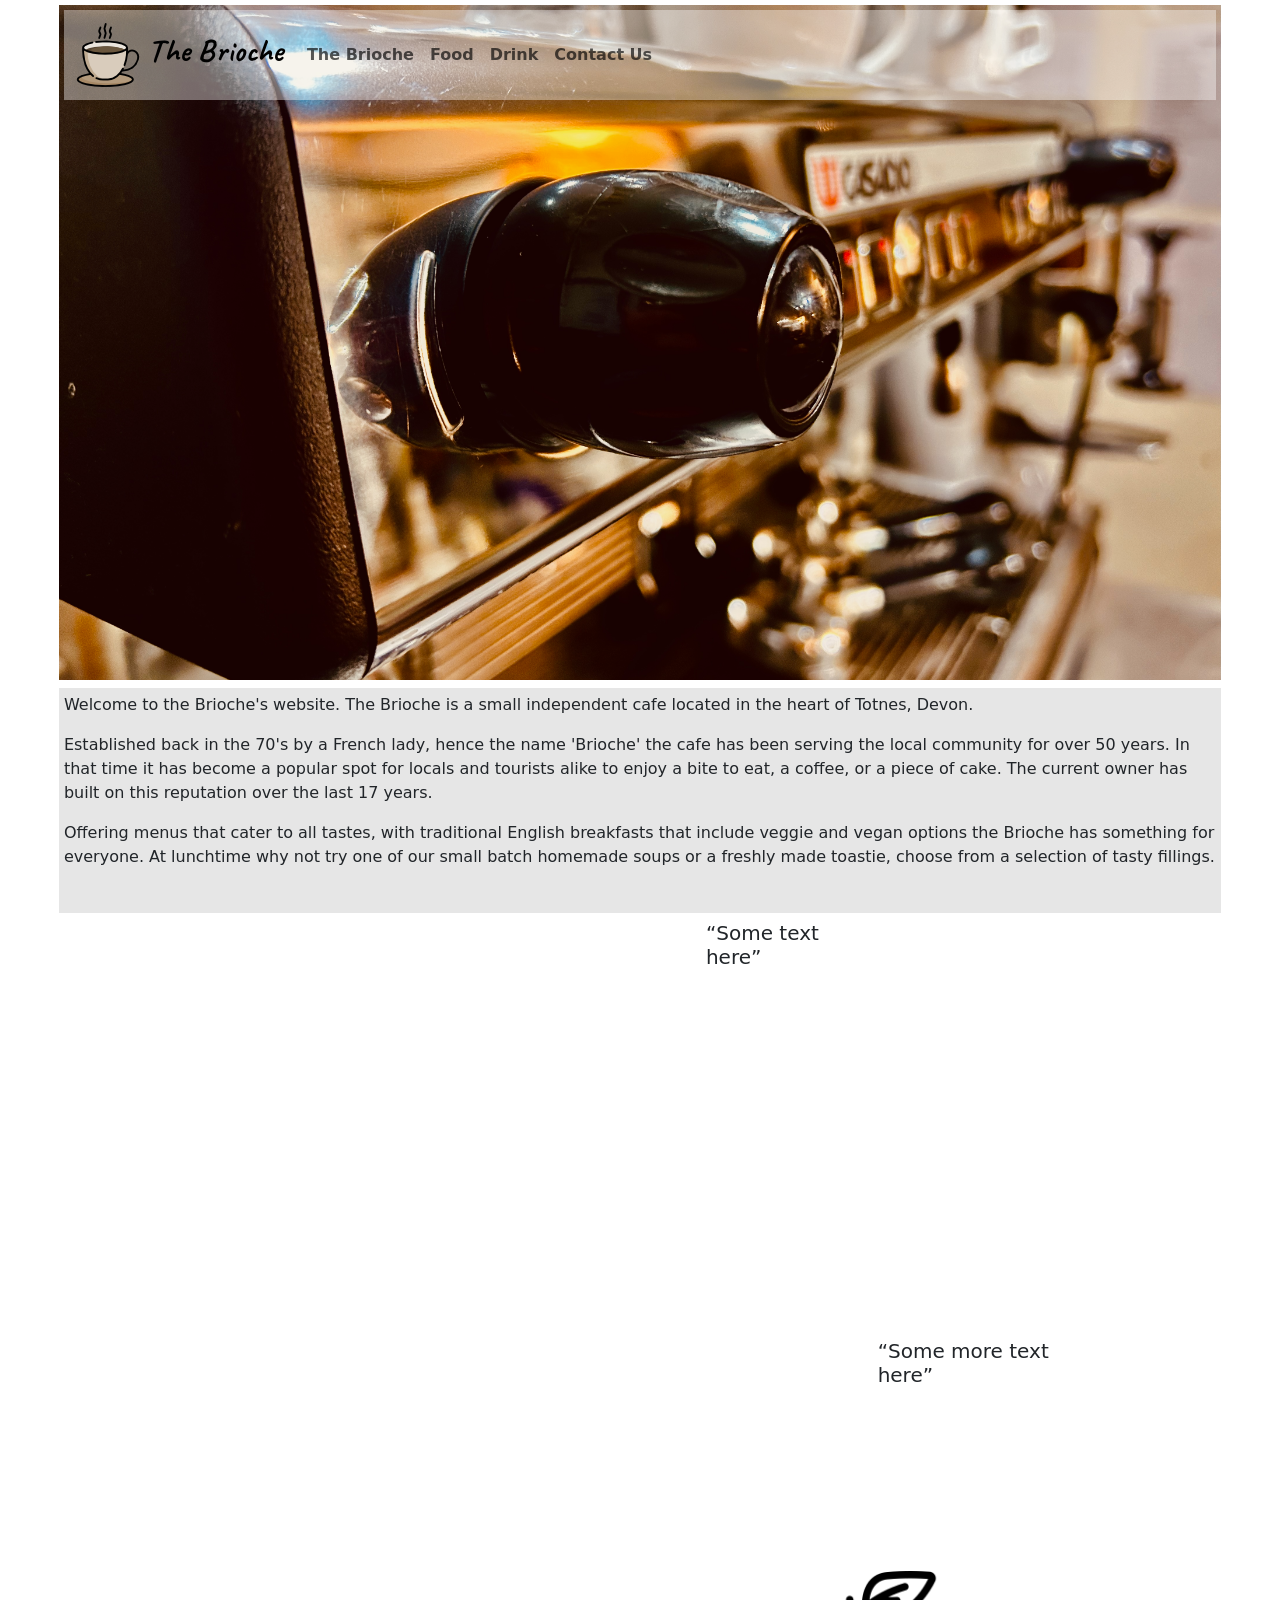
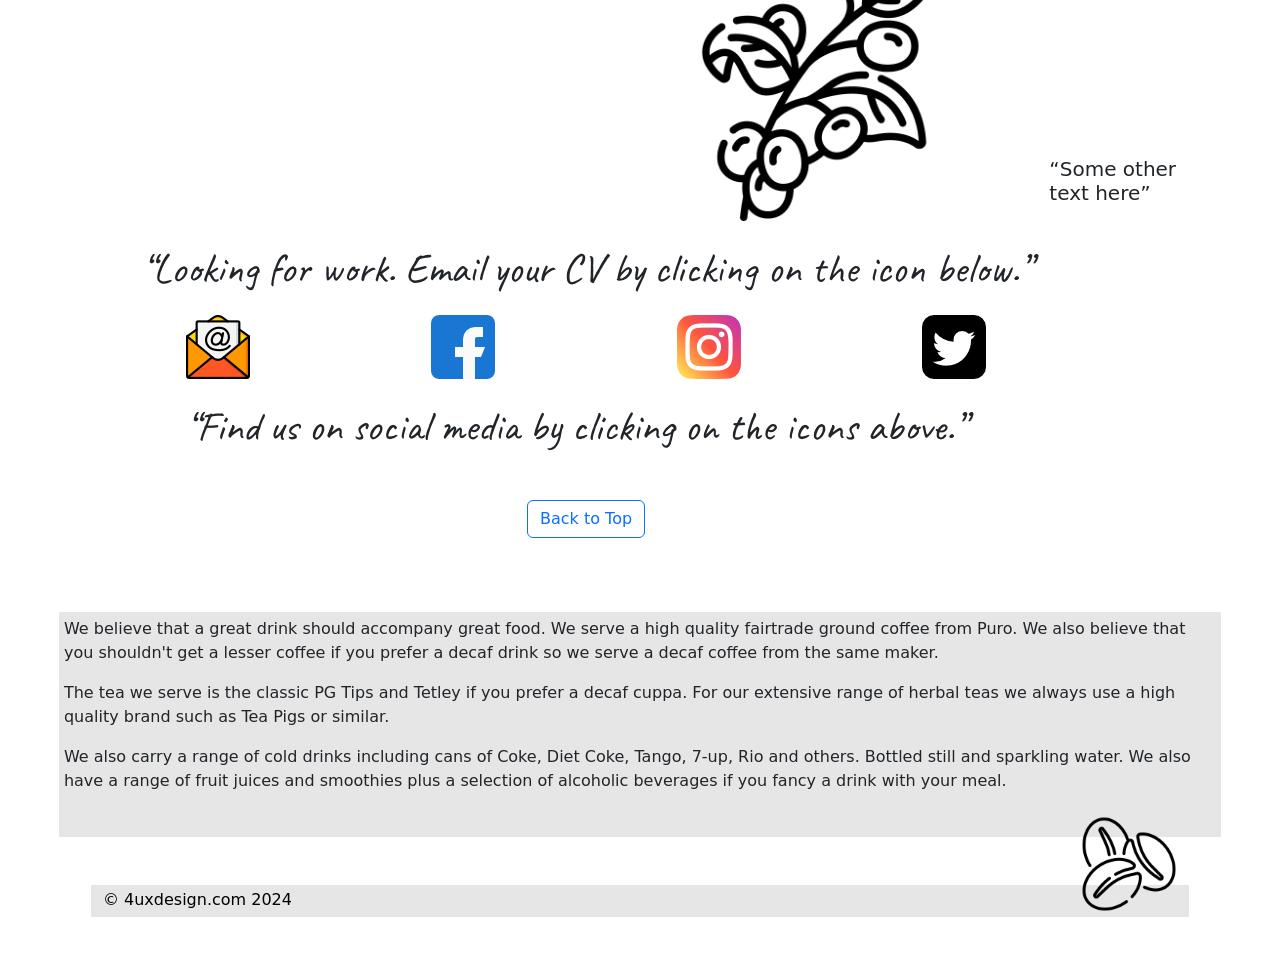
==== index.html @ cb6b5a34 "add the basic layout with images and placeholder text." ====
<!DOCTYPE html>
<html lang="en">

<head>
  <meta charset="UTF-8">
  <meta name="viewport" content="width=device-width, initial-scale=1">
  <meta name="description" content="the homepage for the Brioche cafe.">

  <!--  link to custom css code / bootstrap v5.3 -->

  <link rel="stylesheet" href="assets/css/style.css" type="text/css">
  <link rel="stylesheet" href="assets/css/bootstrap.css" type="text/css">

  <!--  preload mainpage images and required google fonts -->

  <link rel="preload" fetchpriority="high" as="image" href="assets/img/coffee_machine.jpeg" type="image/jpeg">
  <link rel="prefetch" href="assets/img/coffee_beans.png" type="image/png">
  <link rel="prefetch" href="assets/img/coffee_plant.png" type="image/png">
  <link rel="prefetch" href="assets/img/coffee.png" type="image/png">
  <link rel="prefetch" crossorigin="anonymous"
    href="https://fonts.googleapis.com/css2?family=Caveat:wght@400;500;600;700&family=Delius&family=Roboto:wght@400;500;700&display=swap">

  <!-- browser tab title and a custom favicon for the website -->

  <title>The Brioche</title>
  <link rel="shortcut icon" href="assets/img/favicon.ico">
</head>

<!-- bootstrap navbar -->

<body id="home-page">
  <div class="row justify-content-center">
    <div class="col-10 col-lg-11 d-flex">
      <div class="home-image">
        <nav class="navbar navbar-expand-lg navbar-color">
          <div class="container-fluid">
            <a class="navbar-brand brand-font" href="#home-page" aria-label="home"><img
                src="assets/img/coffee_color.png" alt="coffee cup and saucer"> The Brioche</a>
            <button class="navbar-toggler" type="button" data-bs-toggle="collapse"
              data-bs-target="#navbarSupportedContent" aria-controls="navbarSupportedContent" aria-expanded="false"
              aria-label="Toggle navigation">
              <span class="navbar-toggler-icon"></span>
            </button>
            <div class="collapse navbar-collapse" id="navbarSupportedContent">
              <ul class="navbar-nav me-auto mb-2 mb-lg-0">
                <li class="nav-item">
                  <a class="nav-link" aria-current="about-the-brioche" href="#about-brioche">The Brioche</a>
                </li>
                <li class="nav-item">
                  <a class="nav-link" name="nav-link" aria-current="page" href="#food">Food</a>
                </li>
                <li class="nav-item">
                  <a class="nav-link" aria-current="garden-gallery" href="#drinks">Drink</a>
                </li>
                <li class="nav-item">
                  <a class="nav-link" name="nav-link" aria-current="page" href="#contact-brioche">Contact Us</a>
                </li>
              </ul>
            </div>
          </div>
        </nav>
      </div>
    </div>
  </div>
  <div class="row justify-content-center py-2">
    <div class="col-10 col-lg-11">
      <div id="about-brioche">
        <section role="contentinfo" id="about-brioche-style" aria-label="A brief history of the Brioche cafe."
          class="d-flex-column align-items-center justify-content-center">
          <p>
            Welcome to the Brioche's website. The Brioche is a small independent cafe located in the heart of Totnes,
            Devon.
          </p>
          <p>
            Established back in the 70's by a French lady, hence the name 'Brioche' the cafe has been serving the local
            community for
            over 50 years. In that time it has become a popular spot for locals and tourists alike to enjoy a bite to
            eat, a coffee,
            or a piece of cake. The current owner has built on this reputation over the last 17 years.
          </p>
          <p>
            Offering menus that cater to all tastes, with traditional English breakfasts that include veggie and vegan
            options the
            Brioche has something for everyone. At lunchtime why not try one of our small batch homemade soups or a
            freshly made
            toastie, choose from a selection of tasty fillings.
          </p>
        </section>
      </div>
    </div>
  </div>
  <div class="row d-flex justify-content-center">
    <div class="col-11 col-lg-6">
      <div class="wall-pic"></div>
    </div>
    <div class="nexto-wall-pic col-11 col-lg-5 d-flex justify-content-center">
      <div class="col align-self-start"><h5><p><q>Some text here</q></p></h5></div>
      <div class="col align-self-center"><h5><p><q>Some more text here</q></p></h5></div>
      <div class="col align-self-end"><h5><p><q>Some other text here</q></p></h5></div>
    </div>
  </div>

  <!-- contact icons and a couple of quotes -->

  <div class="row" id="contact-brioche">
    <div class="col-11 d-flex justify-content-center p-3">
      <q id="brioche-quote"><span>Looking for work. Email your CV by clicking on the icon below.</span></q>
    </div>
  </div>
  <div class="row pb-5">
    <div class="col-11 d-flex align-items-center justify-content-evenly">
      <a href="mailto:website-info@brioche.com" target="_blank" aria-label="send an email to the Brioche (opens in a new tab)">
        <img src="assets/img/email.png" alt="email icon" aria-hidden="true">
      </a>
      <a href="#" target="_blank" aria-label="link to facebook (opens in a new tab)">
        <img src="assets/img/facebook.png" alt="facebook icon" aria-hidden="true">
      </a>
      <a href="#" target="_blank" aria-label="link to instagram (opens in a new tab)">
        <img src="assets/img/instagram.png" alt="instagram icon" aria-hidden="true">
      </a>
      <a href="#" target="_blank" aria-label="link to twitter (opens in a new tab)">
        <img src="assets/img/twitter.png" alt="twitter icon" aria-hidden="true">
      </a>
    </div>
    <div class="row">
      <div class="col-11 d-flex justify-content-center p-3">
        <q id="brioche-quote"><span>Find us on social media by clicking on the icons above.</span></q>
      </div>
    </div>
    <div class="col-11 back-to-top d-flex justify-content-center align-items-center">
      <a href="#home-page" role="button" class="btn btn-outline-primary" aria-label="back-to-top">Back to Top</a>
    </div>
  </div>

  <!-- drinks info -->

  <div class="row justify-content-center">
    <div class="col-11">
      <div id="drinks">
        <section role="contentinfo" id="about-brioche-style" aria-label="info about the many drinks we sell."
          class="d-flex-column align-items-center justify-content-center">
          <p>
            We believe that a great drink should accompany great food. We serve a high quality fairtrade ground coffee from Puro.
            We also believe that you shouldn't get a lesser coffee if you prefer a decaf drink so we serve a decaf coffee from the
            same maker.
          </p>
          <p>
            The tea we serve is the classic PG Tips and Tetley if you prefer a decaf cuppa. For our extensive range of herbal teas
            we always use a high quality brand such as Tea Pigs or similar.
          </p>
          <p>
            We also carry a range of cold drinks including cans of Coke, Diet Coke, Tango, 7-up, Rio and others. Bottled still
            and sparkling water. We also have a range of fruit juices and smoothies plus a selection of alcoholic beverages if 
            you fancy a drink with your meal.
          </p>
        </section>
      </div>
    </div>
  </div>
  

  <!-- footer behaviour set with bootstrap and custom css. social media icons from flaticon (credit in readme).  -->

  <footer class="row p-5 justify-content-center">
    <div class="col-11 d-flex align-items-end footer-style">
      <a href="https://www.4uxdesign.com" target="_blank" aria-label="go to 4uxdesign.com (opens in a new tab)">
        © 4uxdesign.com 2024</a>
      <div class="background-beans-right"></div>
    </div>
  </footer>
  <script src="assets/js/bootstrap.bundle.js"></script>
</body>
---- assets/css/style.css ----
/* ---- import required Google fonts ---- */

@import url('https://fonts.googleapis.com/css2?family=Caveat:wght@400;500;600;700&family=Delius&family=Roboto:wght@400;500;700&display=swap'); 

/* ---- new code for traceygardengal website ---- */

body {
  width: 100%;
  margin: 0;
  padding: 5px;
}

.home-image {
  height: 75dvh;
  width: 100%;
  padding: 5px;
  background: url('../img/coffee_machine.jpeg') no-repeat center center;
  background-size: cover; 
}

.wall-pic {
  height: 100dvh;
  width: 100%;
  background: url('../img/stone_wall.jpeg') no-repeat center center;
  background-size: cover;
}

.nexto-wall-pic {
  height: 100dvh;
  width: 100%;
  background: url('../img/coffee_plant.png') no-repeat bottom left;
  background-size: 250px 250px;
}

.brand-font {
  font-family: "Caveat", sans-serif;
  font-weight: 700;
  font-size: 2em !important;
}

.navbar-color {
  background-color: rgba(255, 255, 255, 0.40);
  font-weight: 700;
}

.nav-link:hover {
  background-color: rgba(0, 0, 0, 0.15);
}

#about-brioche-style {
  width: 100%;
  padding: 5px;
  min-height: 25dvh;
  font-size: 1rem;
  background-color: rgba(88, 90, 89, 0.15);
}

.back-to-top { 
  width: 100%;
  height: 10dvh;
}

#brioche-quote {
  font-family: "Caveat", sans-serif;
  font-weight: 400;
  font-size: calc(1em + 2vw);
}

.map-responsive {
  position:relative;
  height: 0;
}

.map-responsive iframe {
  left: 0;
  top: 0;
  height:50dvh;
  width:100%;
  position:absolute;
}

.next-to-map {
  height: 50dvh;
  width: 100%;
  background: url('../img/fruit_cake.jpeg') no-repeat center center;
  background-size: cover;
}

.footer-style {
  background-color: rgba(88, 90, 89, 0.15);
  height: 2rem;
  padding: 5px;
  width: 100%;
}

footer a {
  color: rgb(0, 0, 0);
  text-decoration: none;
  width: 50%;
}

.background-beans-right {
  background: url('../img/coffee_beans.png') no-repeat right bottom;
  background-size: 96px 96px;
  height: 25dvh;
  width: 50%;
}

.style-404 {
  height: 100dvh;
  width: 100%;
  padding: 5px;
  background: url('../img/404.png') no-repeat center;
  background-size: 384px 384px;
} 

.style-text-404 {
  width: 100%;
  font-family: "Roboto", sans-serif;
  font-weight: 700;
  font-size: 1.5em;
  color: rgb(0, 0, 0);
}

.page-text-color {
  color: rgb(0, 0, 0);
  font-size: 1em;
}

.link-text-color {
  color: rgb(16, 147, 195);
  font-size: 1.2em;
  font-weight: 700;
  text-decoration: none;
}
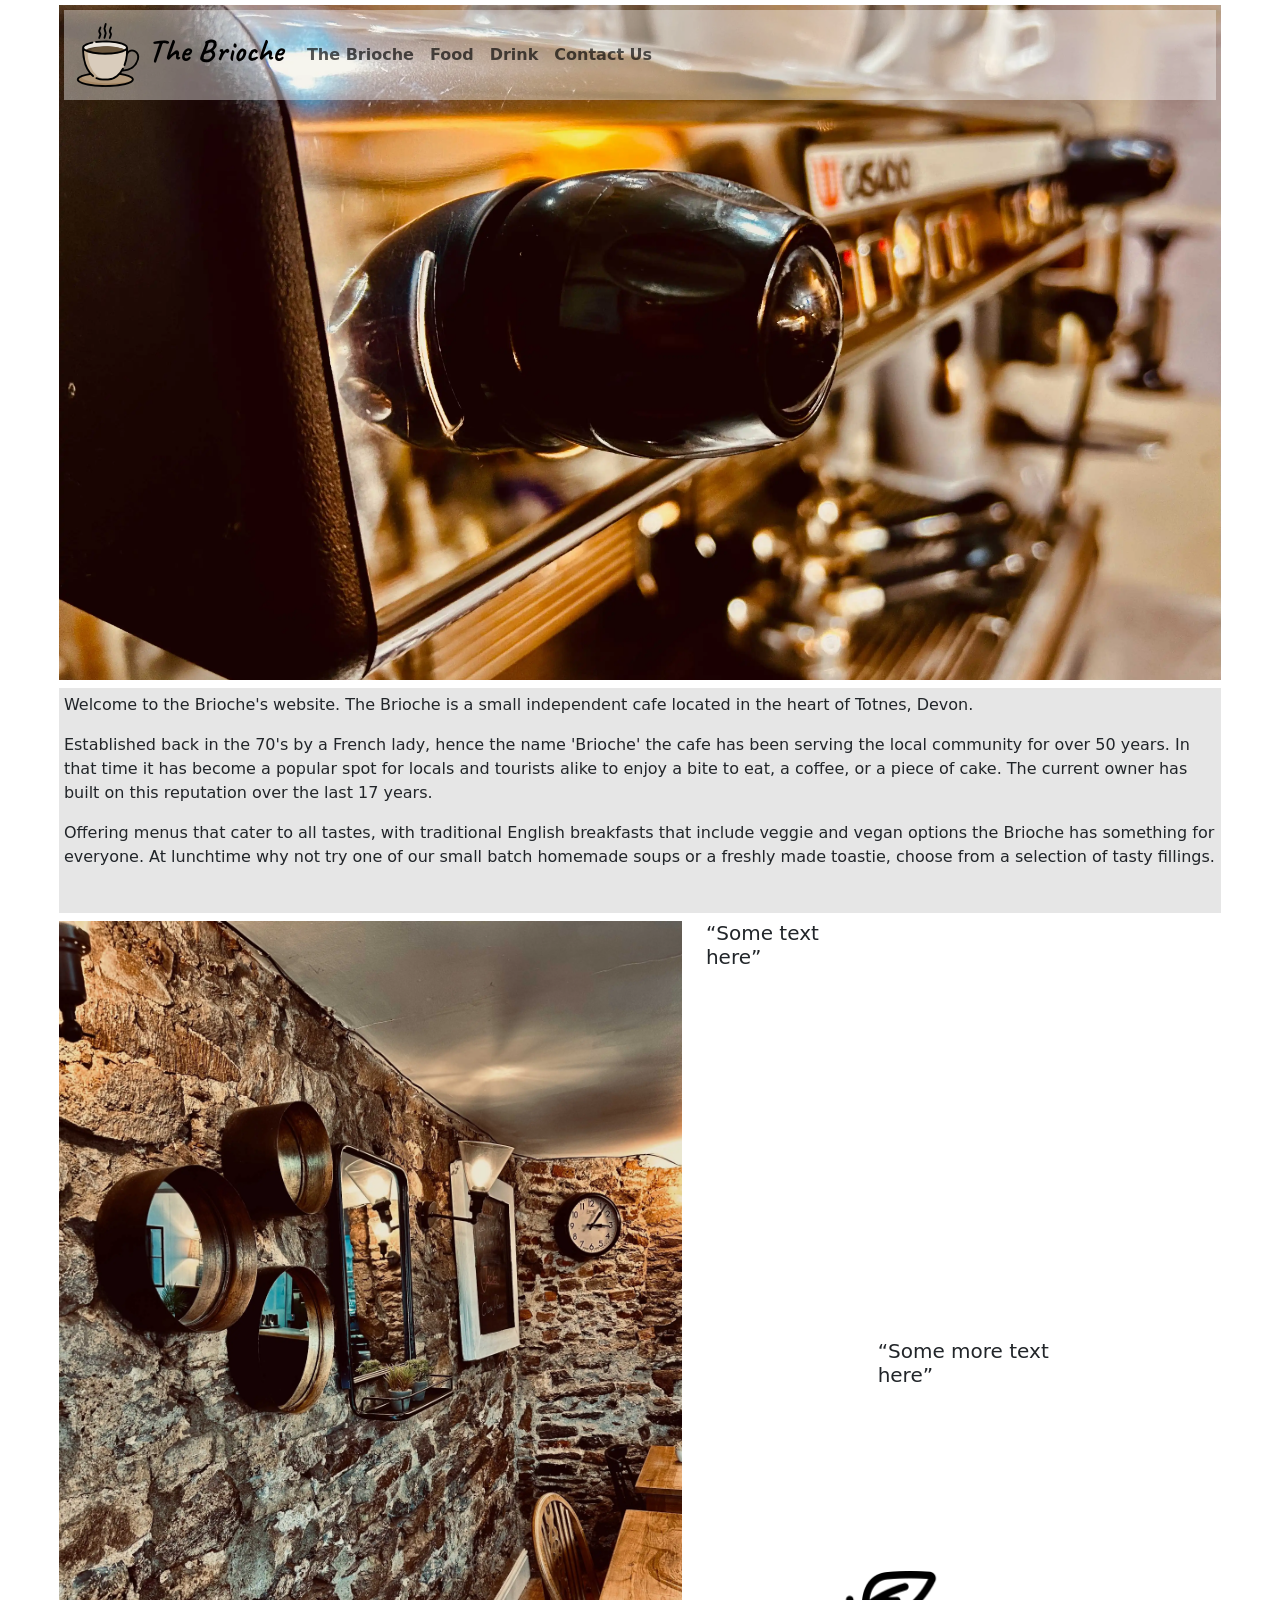
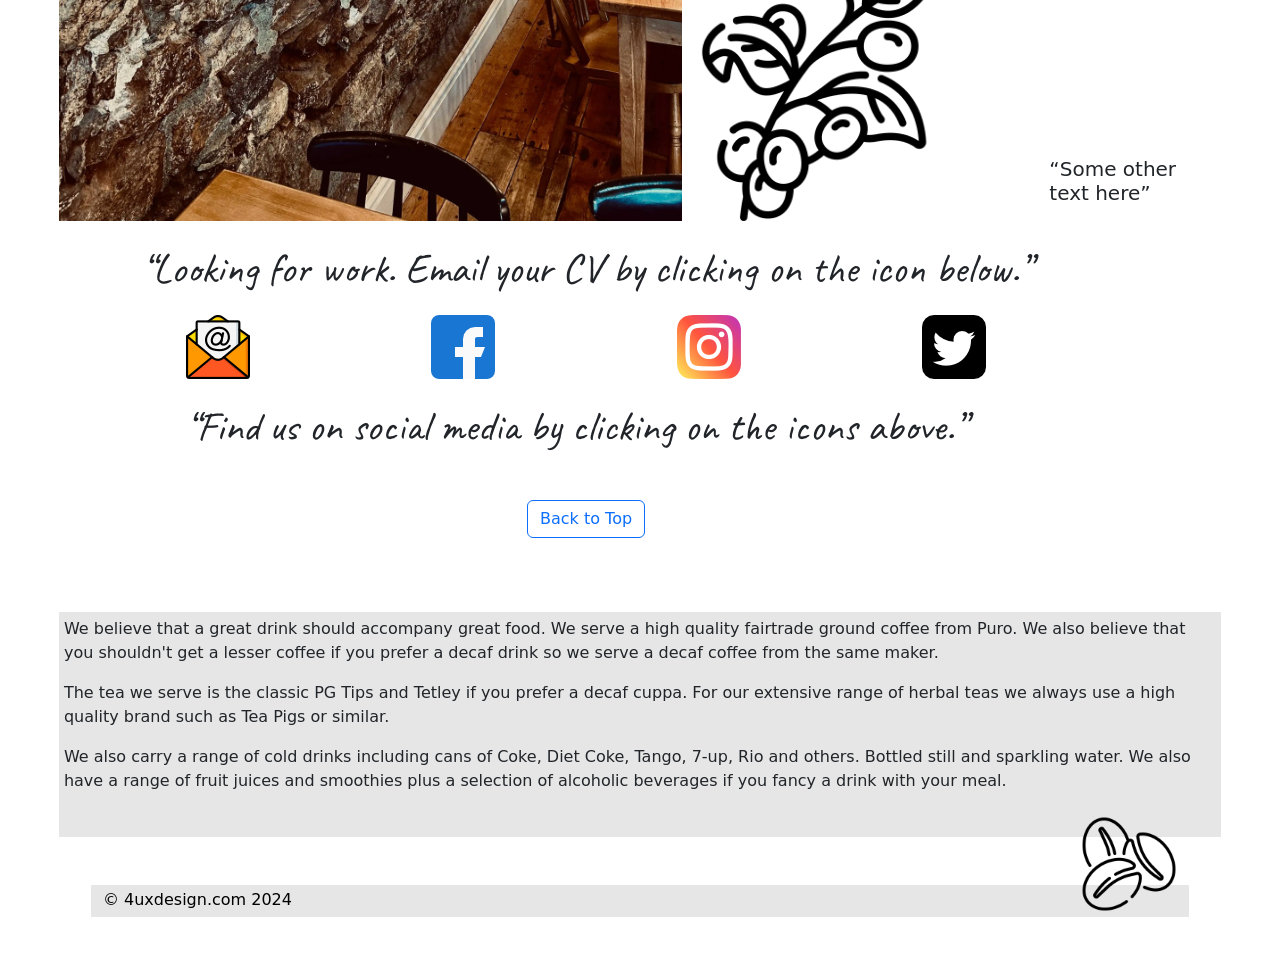
==== commit 3c610323: "change larger images to webp format. update readme with initial glighthouse scores." ====
--- a/index.html
+++ b/index.html
@@ -13,10 +13,10 @@
 
   <!--  preload mainpage images and required google fonts -->
 
-  <link rel="preload" fetchpriority="high" as="image" href="assets/img/coffee_machine.jpeg" type="image/jpeg">
-  <link rel="prefetch" href="assets/img/coffee_beans.png" type="image/png">
-  <link rel="prefetch" href="assets/img/coffee_plant.png" type="image/png">
-  <link rel="prefetch" href="assets/img/coffee.png" type="image/png">
+  <link rel="preload" fetchpriority="high" as="image" href="assets/img/coffee-machine.webp" type="image/jpeg">
+  <link rel="prefetch" href="assets/img/coffee-beans.webp" type="image/png">
+  <link rel="prefetch" href="assets/img/coffee-plant.webp" type="image/png">
+  <link rel="prefetch" href="assets/img/coffee.webp" type="image/png">
   <link rel="prefetch" crossorigin="anonymous"
     href="https://fonts.googleapis.com/css2?family=Caveat:wght@400;500;600;700&family=Delius&family=Roboto:wght@400;500;700&display=swap">
 
@@ -35,7 +35,7 @@
         <nav class="navbar navbar-expand-lg navbar-color">
           <div class="container-fluid">
             <a class="navbar-brand brand-font" href="#home-page" aria-label="home"><img
-                src="assets/img/coffee_color.png" alt="coffee cup and saucer"> The Brioche</a>
+                src="assets/img/coffee-color.png" class="navbar-icon-size" alt="coffee cup and saucer"> The Brioche</a>
             <button class="navbar-toggler" type="button" data-bs-toggle="collapse"
               data-bs-target="#navbarSupportedContent" aria-controls="navbarSupportedContent" aria-expanded="false"
               aria-label="Toggle navigation">
--- a/assets/css/style.css
+++ b/assets/css/style.css
@@ -14,21 +14,25 @@
   height: 75dvh;
   width: 100%;
   padding: 5px;
-  background: url('../img/coffee_machine.jpeg') no-repeat center center;
+  background: url('../img/coffee-machine.webp') no-repeat center center;
   background-size: cover; 
+}
+
+.navbar-icon-size{
+  size: 64px 64px;
 }
 
 .wall-pic {
   height: 100dvh;
   width: 100%;
-  background: url('../img/stone_wall.jpeg') no-repeat center center;
+  background: url('../img/stone-wall.webp') no-repeat center center;
   background-size: cover;
 }
 
 .nexto-wall-pic {
   height: 100dvh;
   width: 100%;
-  background: url('../img/coffee_plant.png') no-repeat bottom left;
+  background: url('../img/coffee-plant.webp') no-repeat bottom left;
   background-size: 250px 250px;
 }
 
@@ -100,7 +104,7 @@
 }
 
 .background-beans-right {
-  background: url('../img/coffee_beans.png') no-repeat right bottom;
+  background: url('../img/coffee-beans.webp') no-repeat right bottom;
   background-size: 96px 96px;
   height: 25dvh;
   width: 50%;
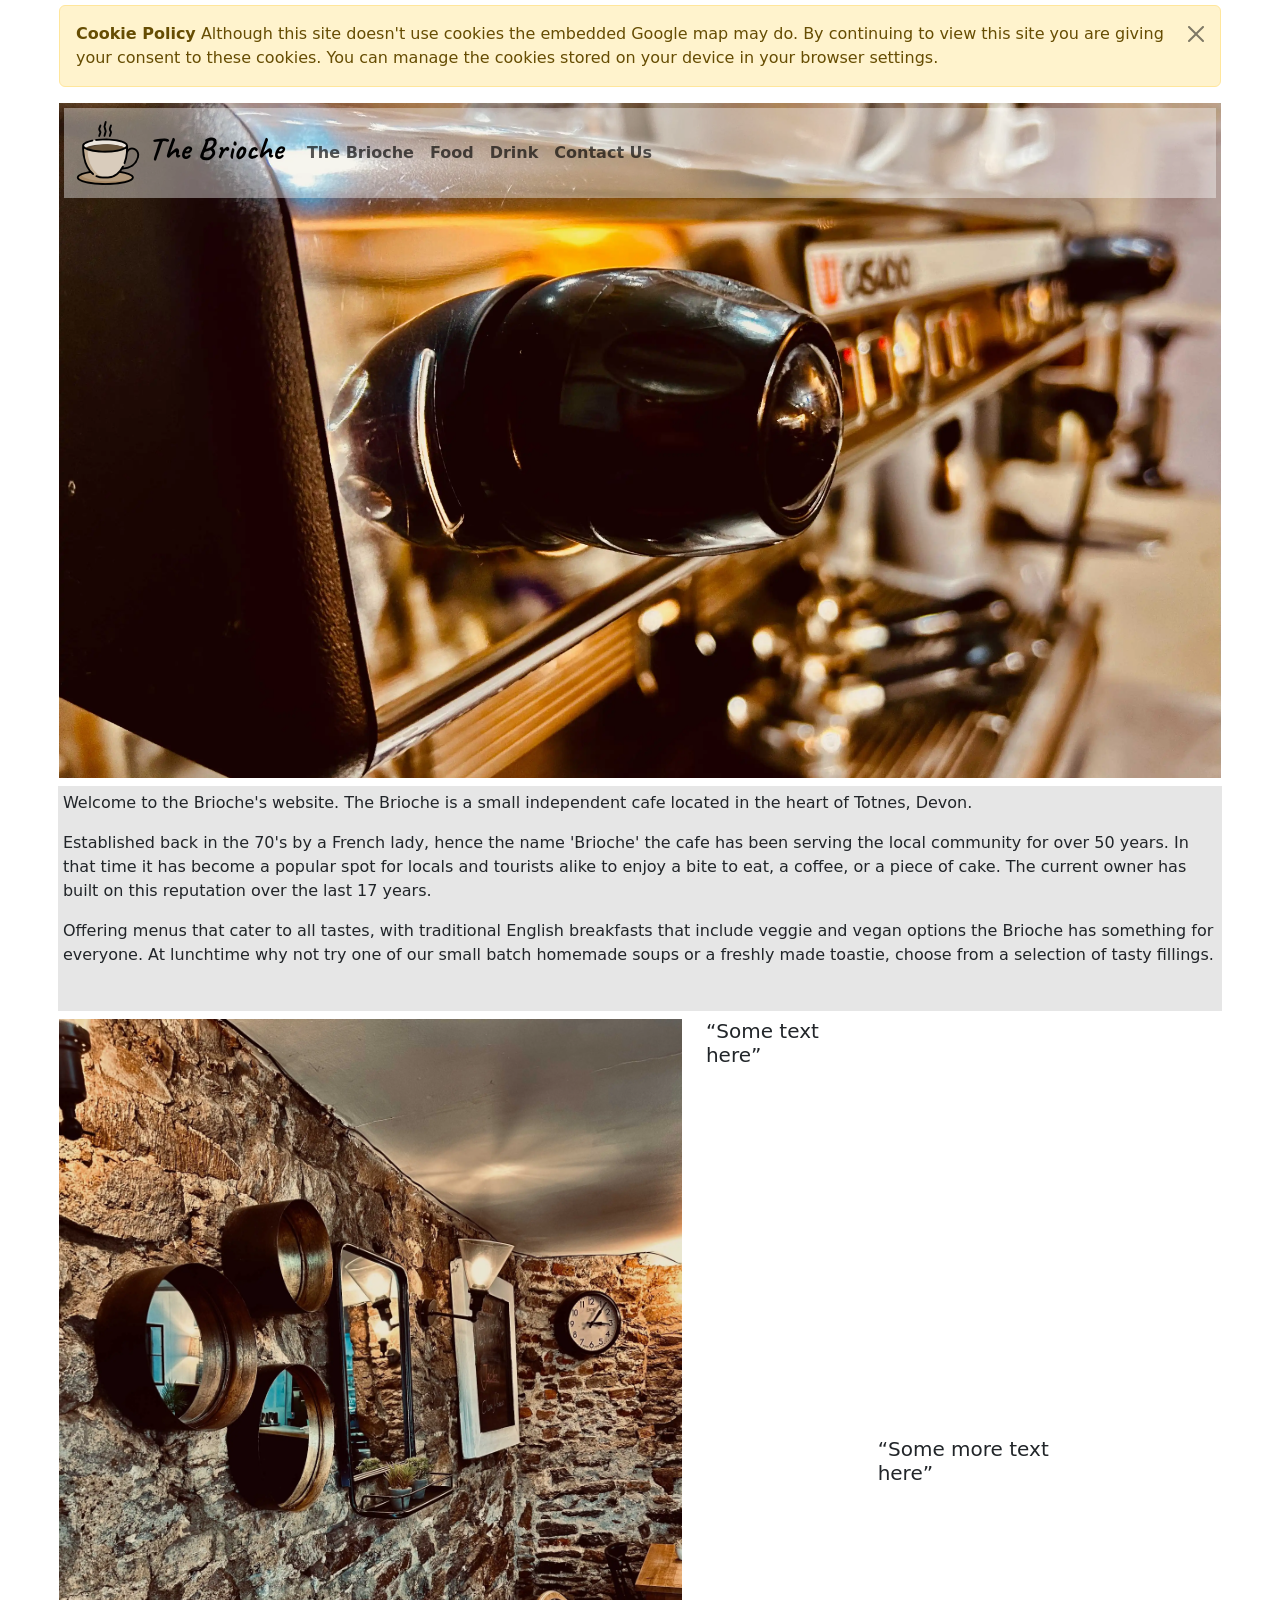
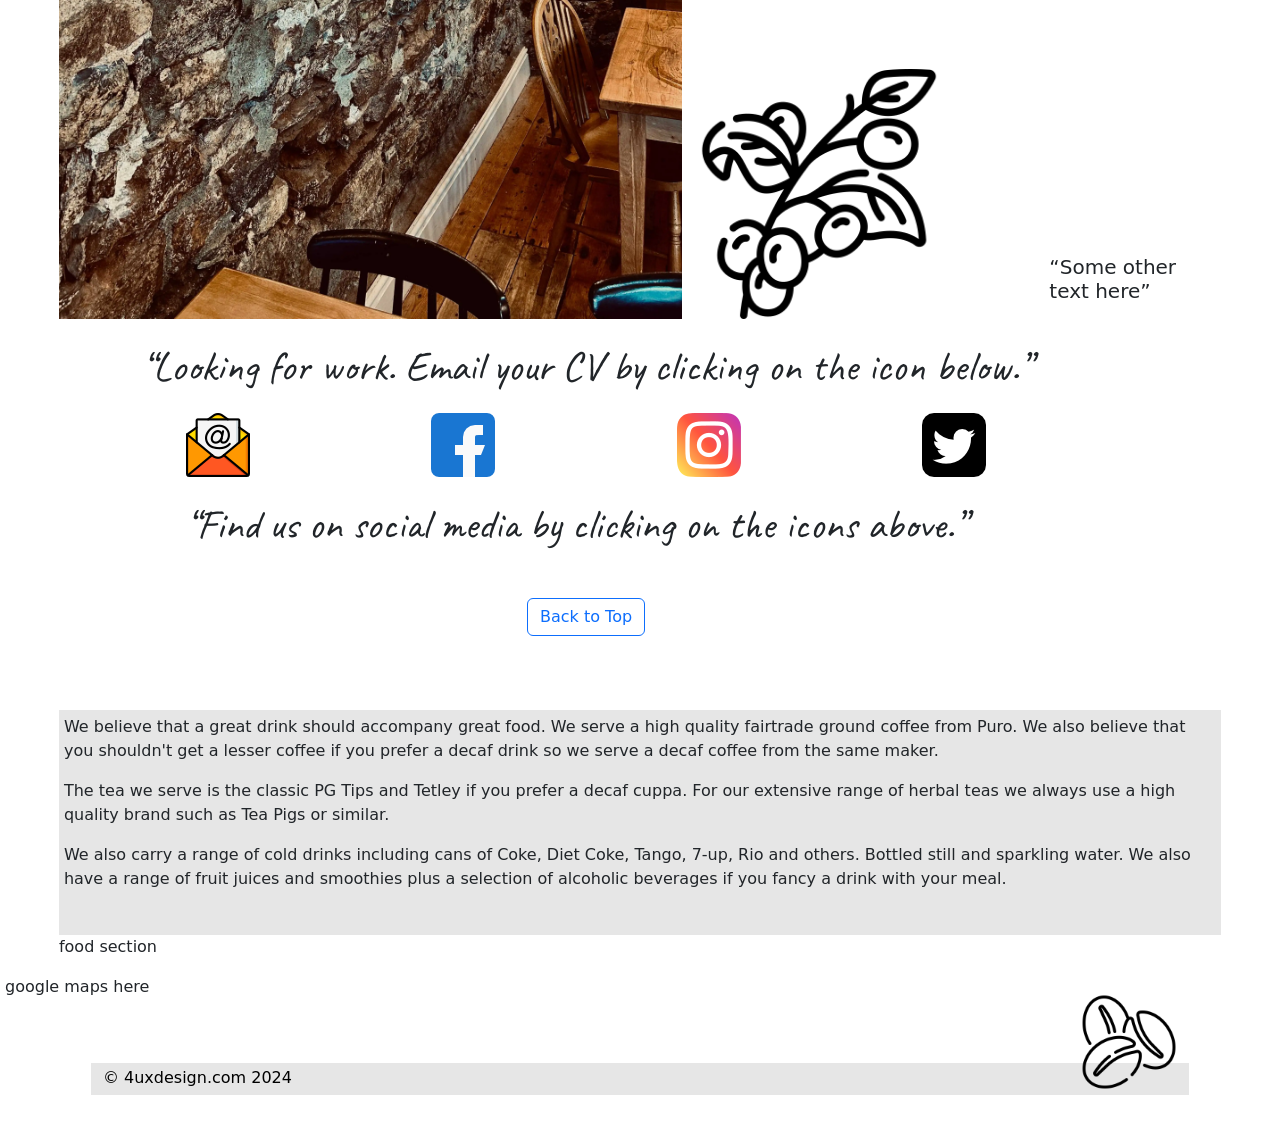
==== commit d6c3b143: "added 2 more images and a dismissable alert about cookies." ====
--- a/index.html
+++ b/index.html
@@ -26,11 +26,22 @@
   <link rel="shortcut icon" href="assets/img/favicon.ico">
 </head>
 
+<!-- dismissable alert about cookies -->
+
+<div class="row justify-content-center">
+  <div class="col-11 d-flex">
+<div class="w-100 alert alert-warning alert-dismissible fade show" role="alert">
+  <strong>Cookie Policy</strong> Although this site doesn't use cookies the embedded Google map may do. By continuing to view this site you are giving your consent to these cookies. You can manage the cookies stored on your device in your browser settings.
+  <button type="button" class="btn-close" data-bs-dismiss="alert" aria-label="Close"></button>
+</div>
+</div>
+</div>
+
 <!-- bootstrap navbar -->
 
 <body id="home-page">
   <div class="row justify-content-center">
-    <div class="col-10 col-lg-11 d-flex">
+    <div class="col-11 d-flex">
       <div class="home-image">
         <nav class="navbar navbar-expand-lg navbar-color">
           <div class="container-fluid">
@@ -62,8 +73,8 @@
       </div>
     </div>
   </div>
-  <div class="row justify-content-center py-2">
-    <div class="col-10 col-lg-11">
+  <div class="row justify-content-center py-2 g-0">
+    <div class="col-11">
       <div id="about-brioche">
         <section role="contentinfo" id="about-brioche-style" aria-label="A brief history of the Brioche cafe."
           class="d-flex-column align-items-center justify-content-center">
@@ -157,6 +168,27 @@
       </div>
     </div>
   </div>
+
+  <!-- food info -->
+
+  <div class="row justify-content-center">
+    <div class="col-11">
+      <div id="food">
+        <section role="contentinfo" id="about-food-style" aria-label="info about the food we sell."
+          class="d-flex-column align-items-center justify-content-center">
+          <p>food section</p>
+        </section>
+      </div>
+    </div>
+  </div>
+
+  <!-- google maps -->
+
+  <div>
+    <p>google maps here</p>
+  </div>
+
+
   
 
   <!-- footer behaviour set with bootstrap and custom css. social media icons from flaticon (credit in readme).  -->
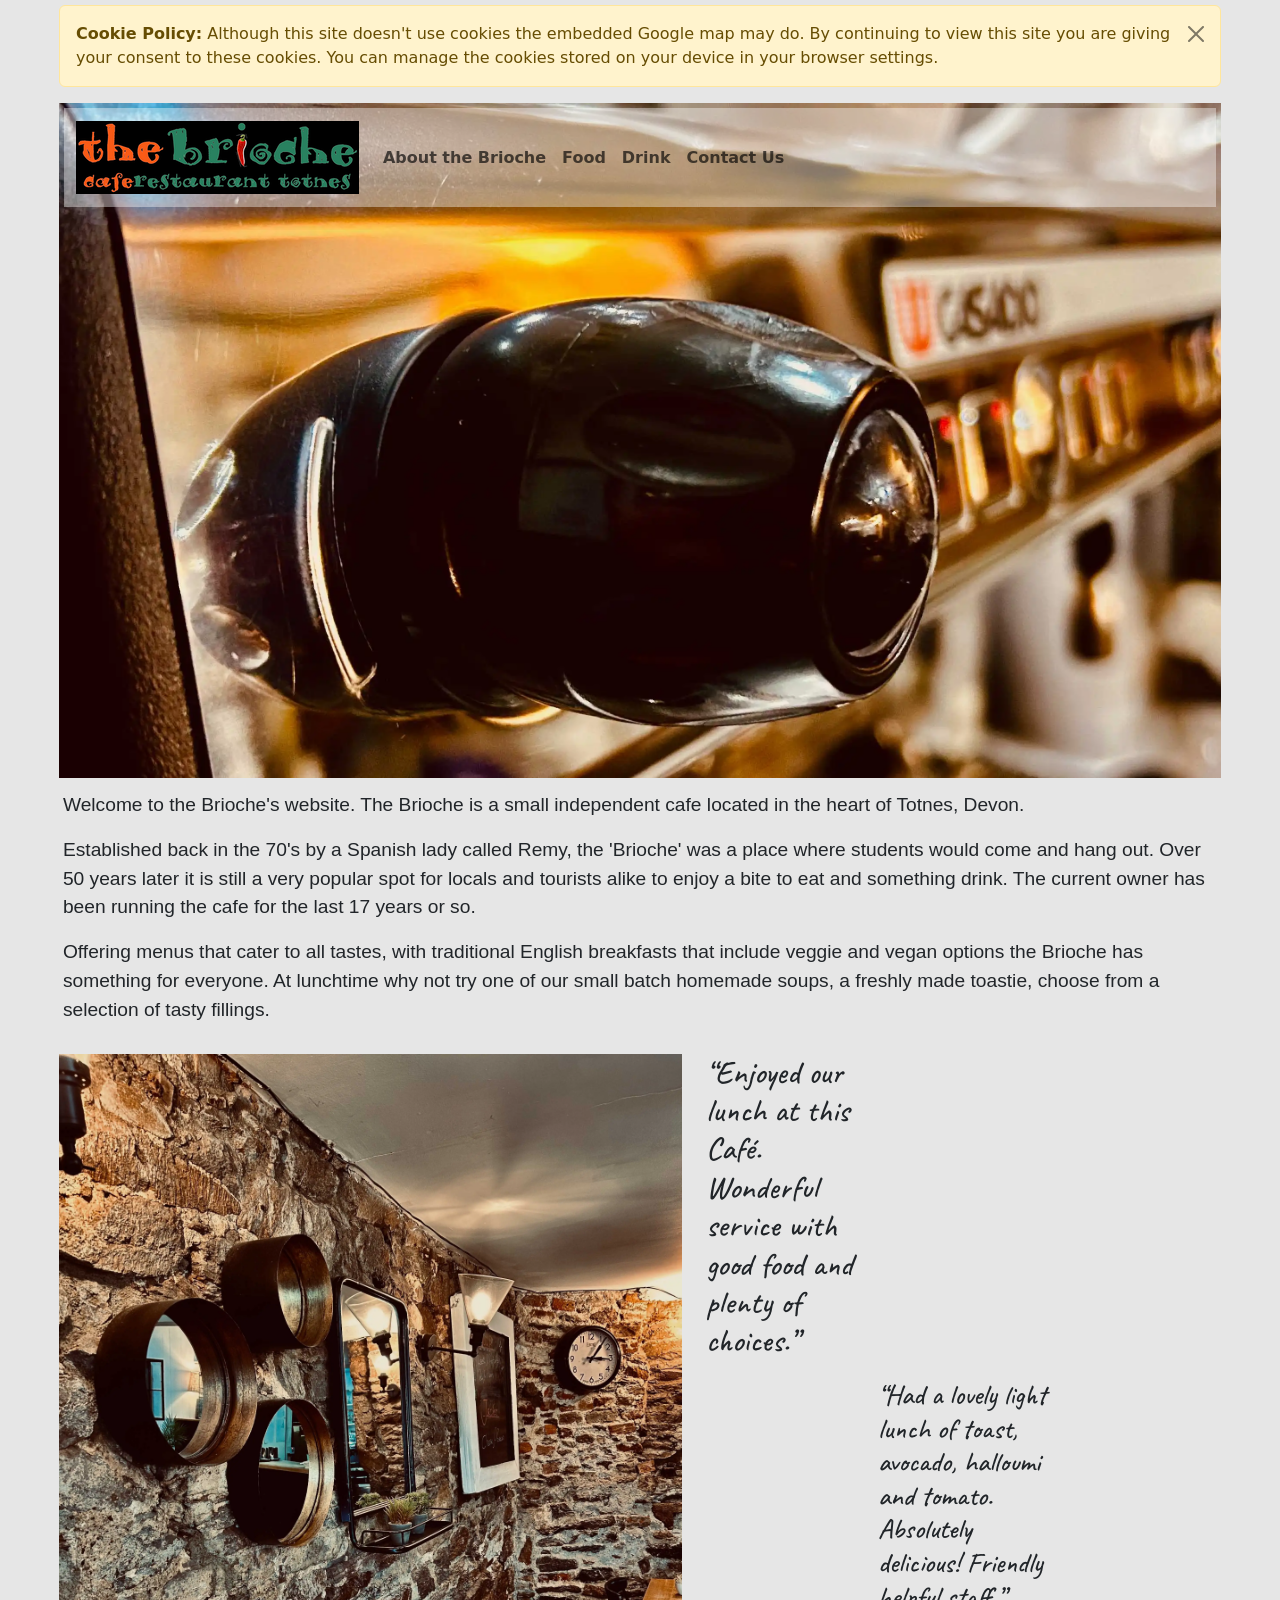
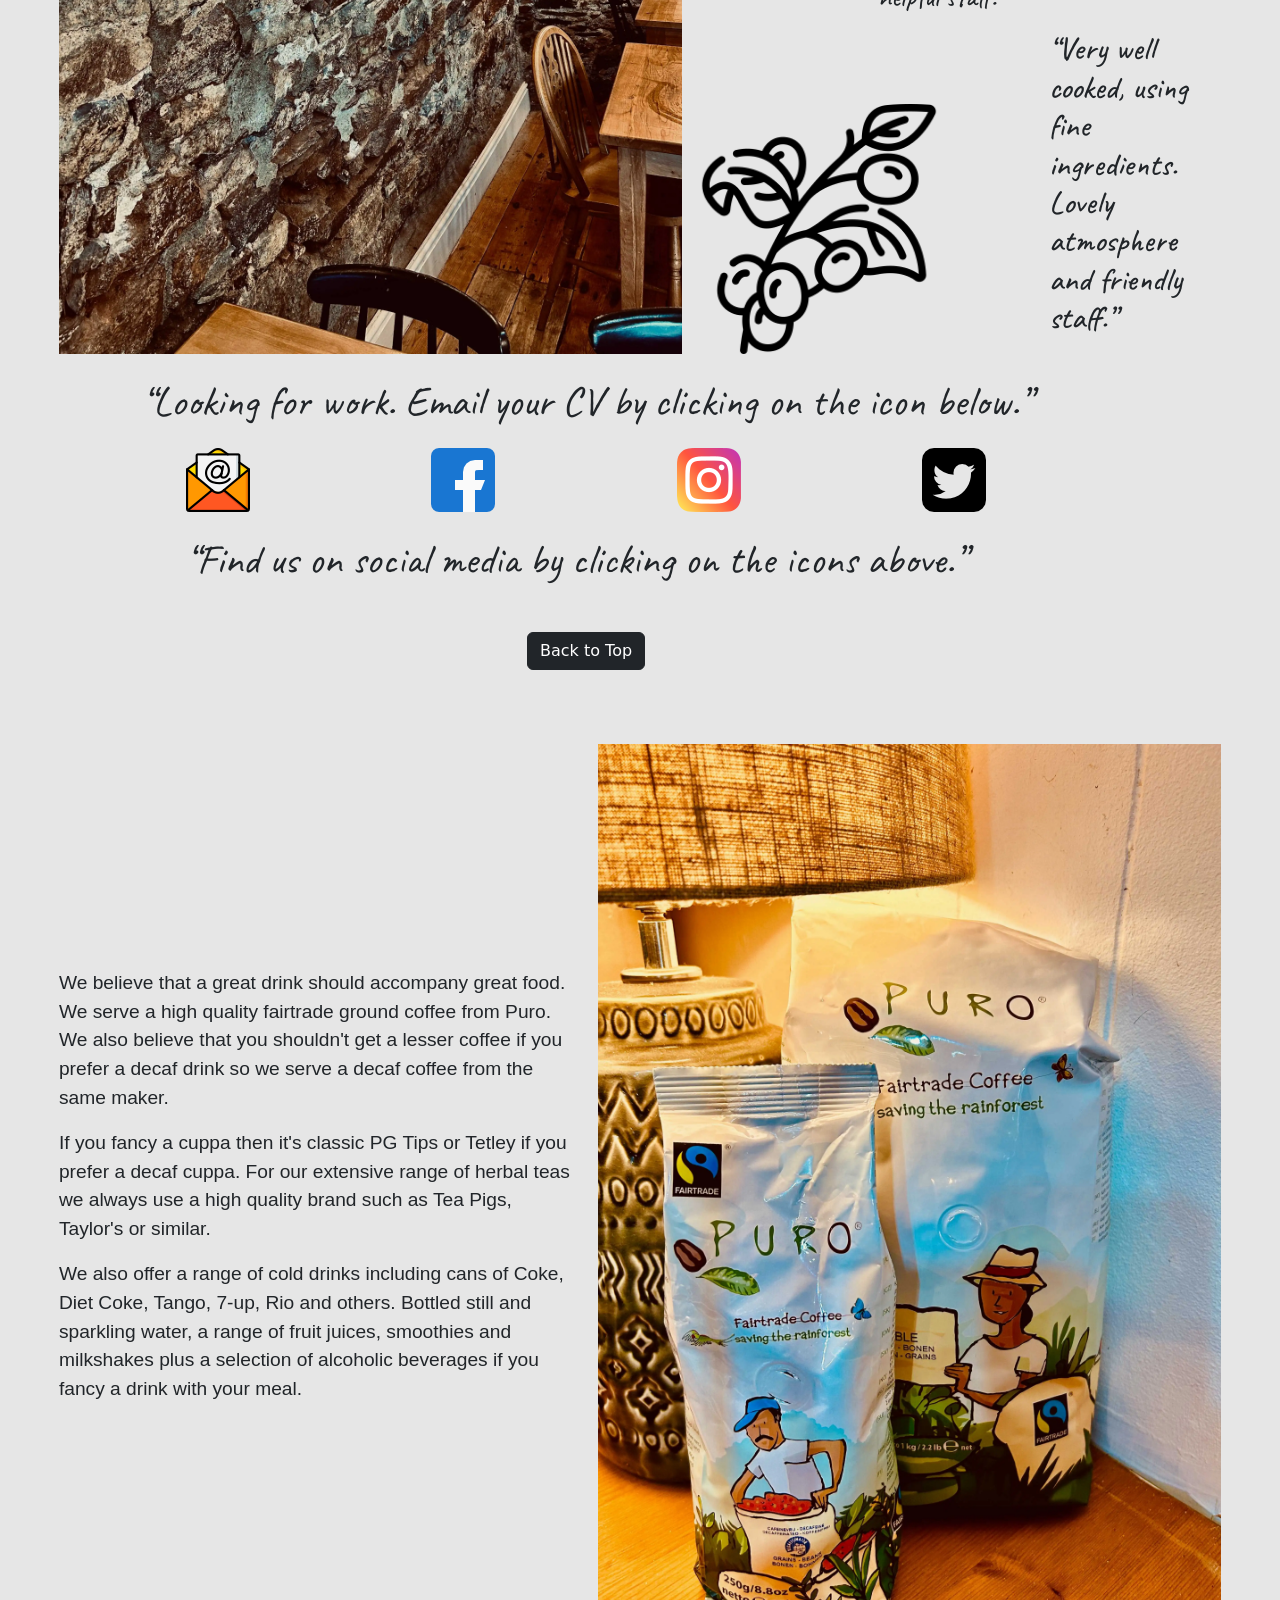
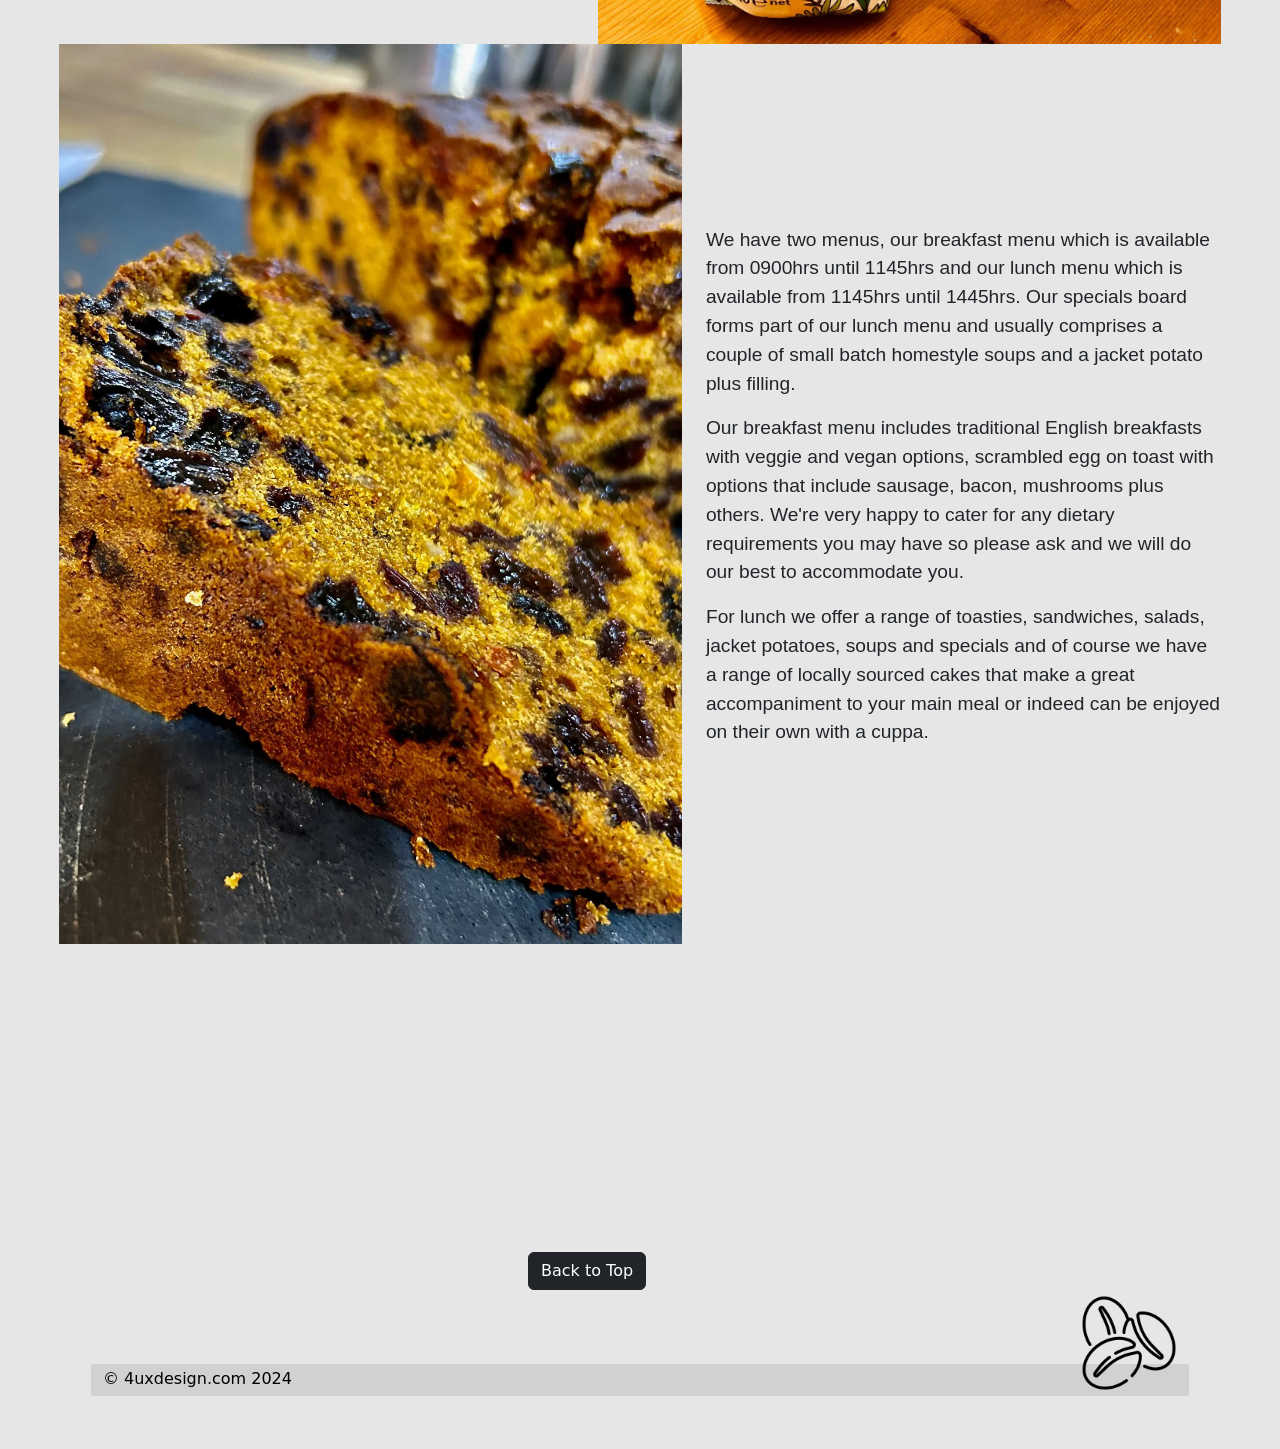
==== commit 224f0f63: "add final sections to site. add an embedded google map. adjust texts, fonts, etc." ====
--- a/index.html
+++ b/index.html
@@ -31,7 +31,7 @@
 <div class="row justify-content-center">
   <div class="col-11 d-flex">
 <div class="w-100 alert alert-warning alert-dismissible fade show" role="alert">
-  <strong>Cookie Policy</strong> Although this site doesn't use cookies the embedded Google map may do. By continuing to view this site you are giving your consent to these cookies. You can manage the cookies stored on your device in your browser settings.
+  <strong>Cookie Policy:</strong> Although this site doesn't use cookies the embedded Google map may do. By continuing to view this site you are giving your consent to these cookies. You can manage the cookies stored on your device in your browser settings.
   <button type="button" class="btn-close" data-bs-dismiss="alert" aria-label="Close"></button>
 </div>
 </div>
@@ -46,7 +46,7 @@
         <nav class="navbar navbar-expand-lg navbar-color">
           <div class="container-fluid">
             <a class="navbar-brand brand-font" href="#home-page" aria-label="home"><img
-                src="assets/img/coffee-color.png" class="navbar-icon-size" alt="coffee cup and saucer"> The Brioche</a>
+                src="assets/img/brioche-logo.png" class="navbar-icon-size" alt="coffee cup and saucer"></a>
             <button class="navbar-toggler" type="button" data-bs-toggle="collapse"
               data-bs-target="#navbarSupportedContent" aria-controls="navbarSupportedContent" aria-expanded="false"
               aria-label="Toggle navigation">
@@ -55,7 +55,7 @@
             <div class="collapse navbar-collapse" id="navbarSupportedContent">
               <ul class="navbar-nav me-auto mb-2 mb-lg-0">
                 <li class="nav-item">
-                  <a class="nav-link" aria-current="about-the-brioche" href="#about-brioche">The Brioche</a>
+                  <a class="nav-link" aria-current="about-the-brioche" href="#about-brioche">About the Brioche</a>
                 </li>
                 <li class="nav-item">
                   <a class="nav-link" name="nav-link" aria-current="page" href="#food">Food</a>
@@ -78,23 +78,19 @@
       <div id="about-brioche">
         <section role="contentinfo" id="about-brioche-style" aria-label="A brief history of the Brioche cafe."
           class="d-flex-column align-items-center justify-content-center">
-          <p>
+          <p class="website-text-style">
             Welcome to the Brioche's website. The Brioche is a small independent cafe located in the heart of Totnes,
             Devon.
           </p>
-          <p>
-            Established back in the 70's by a French lady, hence the name 'Brioche' the cafe has been serving the local
-            community for
-            over 50 years. In that time it has become a popular spot for locals and tourists alike to enjoy a bite to
-            eat, a coffee,
-            or a piece of cake. The current owner has built on this reputation over the last 17 years.
+          <p class="website-text-style">
+            Established back in the 70's by a Spanish lady called Remy, the 'Brioche' was a place where students would come and hang out.
+            Over 50 years later it  is still a very popular spot for locals and tourists alike to enjoy a bite to
+            eat and something drink. The current owner has been running the cafe for the last 17 years or so.
           </p>
-          <p>
+          <p class="website-text-style">
             Offering menus that cater to all tastes, with traditional English breakfasts that include veggie and vegan
-            options the
-            Brioche has something for everyone. At lunchtime why not try one of our small batch homemade soups or a
-            freshly made
-            toastie, choose from a selection of tasty fillings.
+            options the Brioche has something for everyone. At lunchtime why not try one of our small batch homemade soups, a
+            freshly made toastie, choose from a selection of tasty fillings. 
           </p>
         </section>
       </div>
@@ -105,9 +101,9 @@
       <div class="wall-pic"></div>
     </div>
     <div class="nexto-wall-pic col-11 col-lg-5 d-flex justify-content-center">
-      <div class="col align-self-start"><h5><p><q>Some text here</q></p></h5></div>
-      <div class="col align-self-center"><h5><p><q>Some more text here</q></p></h5></div>
-      <div class="col align-self-end"><h5><p><q>Some other text here</q></p></h5></div>
+      <div class="col align-self-start quote-text-style"><h2><p><q>Enjoyed our lunch at this Café. Wonderful service with good food and plenty of choices.</q></p></h5></div>
+      <div class="col align-self-center quote-text-style"><h3><p><q>Had a lovely light lunch of toast, avocado, halloumi and tomato. Absolutely delicious! Friendly helpful staff.</q></p></h5></div>
+      <div class="col align-self-end quote-text-style"><h2><p><q>Very well cooked, using fine ingredients. Lovely atmosphere and friendly  staff.</q></p></h5></div>
     </div>
   </div>
 
@@ -120,7 +116,7 @@
   </div>
   <div class="row pb-5">
     <div class="col-11 d-flex align-items-center justify-content-evenly">
-      <a href="mailto:website-info@brioche.com" target="_blank" aria-label="send an email to the Brioche (opens in a new tab)">
+      <a href="mailto:website-info@brioche.co.uk" target="_blank" aria-label="send an email to the Brioche (opens in a new tab)">
         <img src="assets/img/email.png" alt="email icon" aria-hidden="true">
       </a>
       <a href="#" target="_blank" aria-label="link to facebook (opens in a new tab)">
@@ -139,57 +135,70 @@
       </div>
     </div>
     <div class="col-11 back-to-top d-flex justify-content-center align-items-center">
-      <a href="#home-page" role="button" class="btn btn-outline-primary" aria-label="back-to-top">Back to Top</a>
+      <a href="#home-page" role="button" class="btn btn-dark" aria-label="back-to-top">Back to Top</a>
     </div>
   </div>
 
   <!-- drinks info -->
 
-  <div class="row justify-content-center">
-    <div class="col-11">
-      <div id="drinks">
-        <section role="contentinfo" id="about-brioche-style" aria-label="info about the many drinks we sell."
-          class="d-flex-column align-items-center justify-content-center">
-          <p>
-            We believe that a great drink should accompany great food. We serve a high quality fairtrade ground coffee from Puro.
-            We also believe that you shouldn't get a lesser coffee if you prefer a decaf drink so we serve a decaf coffee from the
-            same maker.
-          </p>
-          <p>
-            The tea we serve is the classic PG Tips and Tetley if you prefer a decaf cuppa. For our extensive range of herbal teas
-            we always use a high quality brand such as Tea Pigs or similar.
-          </p>
-          <p>
-            We also carry a range of cold drinks including cans of Coke, Diet Coke, Tango, 7-up, Rio and others. Bottled still
-            and sparkling water. We also have a range of fruit juices and smoothies plus a selection of alcoholic beverages if 
-            you fancy a drink with your meal.
-          </p>
-        </section>
-      </div>
-    </div>
-  </div>
-
-  <!-- food info -->
-
-  <div class="row justify-content-center">
-    <div class="col-11">
-      <div id="food">
-        <section role="contentinfo" id="about-food-style" aria-label="info about the food we sell."
-          class="d-flex-column align-items-center justify-content-center">
-          <p>food section</p>
-        </section>
-      </div>
-    </div>
+  <div class="row d-flex justify-content-center align-items-center" id="drinks">
+    
+    <div class="col-11 col-lg-5 flex-column">
+      <p class="website-text-style">
+        We believe that a great drink should accompany great food. We serve a high quality fairtrade ground coffee from Puro.
+        We also believe that you shouldn't get a lesser coffee if you prefer a decaf drink so we serve a decaf coffee from the
+        same maker.
+      </p>
+      <p class="website-text-style">
+        If you fancy a cuppa then it's classic PG Tips or Tetley if you prefer a decaf cuppa. For our extensive range of herbal teas
+        we always use a high quality brand such as Tea Pigs, Taylor's or similar.
+      </p>
+      <p class="website-text-style">
+        We also offer a range of cold drinks including cans of Coke, Diet Coke, Tango, 7-up, Rio and others. Bottled still
+        and sparkling water,  a range of fruit juices, smoothies and milkshakes plus a selection of alcoholic beverages if 
+        you fancy a drink with your meal.
+      </p>
+    </div>
+    <div class="col-11 col-lg-6">
+      <div class="coffee-pic"></div>
+    </div>
+  </div>
+
+  <!-- food info --> 
+
+  <div class="row d-flex justify-content-center align-items-center" id="food">
+    <div class="col-11 col-lg-6">
+      <div class="cake-pic"></div>
+    </div>
+    <div class="col-11 col-lg-5 flex-column">
+      <p class="website-text-style">
+        We have two menus, our breakfast menu which is available from 0900hrs until 1145hrs and our lunch menu which is available from
+        1145hrs until 1445hrs. Our specials board forms part of our lunch menu and usually comprises a couple of small batch homestyle
+        soups and a jacket potato plus filling.
+      </p>
+      <p class="website-text-style">
+        Our breakfast menu includes traditional English breakfasts with veggie and vegan options, scrambled egg on toast with options that
+        include sausage, bacon, mushrooms plus others. We're very happy to cater for any dietary requirements you may have so please ask and we will do 
+        our best to accommodate you.
+      </p>
+      <p class="website-text-style">
+        For lunch we offer a range of toasties, sandwiches, salads, jacket potatoes, soups and specials and of course we have a range of locally
+        sourced cakes that make a great accompaniment to your main meal or indeed can be enjoyed on their own with a cuppa.
+      </p>
+    </div>
+    
   </div>
 
   <!-- google maps -->
 
-  <div>
-    <p>google maps here</p>
-  </div>
-
-
-  
+  <div class="row d-flex justify-content-center py-3">
+  <div class="col-11 d-flex justify-content-center">
+    <iframe id="bandw" src="https://www.google.com/maps/embed?pb=!1m18!1m12!1m3!1d2541.505614937177!2d-3.6921411235721493!3d50.43168217158859!2m3!1f0!2f0!3f0!3m2!1i1024!2i768!4f13.1!3m3!1m2!1s0x486d1ce975a3740d%3A0xade4c147fe011c04!2sThe%20Brioche%20Cafe!5e0!3m2!1sen!2suk!4v1711627948881!5m2!1sen!2suk" width="1500" height="250" style="border:0;" allowfullscreen="" loading="lazy" referrerpolicy="no-referrer-when-downgrade"></iframe>
+  </div>
+  </div>
+  <div class="col-11 back-to-top d-flex justify-content-center align-items-center">
+    <a href="#home-page" role="button" class="btn btn-dark" aria-label="back-to-top">Back to Top</a>
+  </div>
 
   <!-- footer behaviour set with bootstrap and custom css. social media icons from flaticon (credit in readme).  -->
 
@@ -201,4 +210,4 @@
     </div>
   </footer>
   <script src="assets/js/bootstrap.bundle.js"></script>
-</body>+</body>
--- a/assets/css/style.css
+++ b/assets/css/style.css
@@ -8,6 +8,7 @@
   width: 100%;
   margin: 0;
   padding: 5px;
+  background-color: rgba(88, 90, 89, 0.15) !important;
 }
 
 .home-image {
@@ -18,7 +19,22 @@
   background-size: cover; 
 }
 
+.coffee-pic {
+  height: 100dvh;
+  width: 100%;
+  background: url('../img/pura-coffee.webp') no-repeat center center;
+  background-size: cover;
+}
+
+.cake-pic {
+  height: 100dvh;
+  width: 100%;
+  background: url('../img/fruit-cake.webp') no-repeat center center;
+  background-size: cover;
+}
+
 .navbar-icon-size{
+  background-color: rgba(0, 0, 0, 1.0);
   size: 64px 64px;
 }
 
@@ -56,6 +72,11 @@
   padding: 5px;
   min-height: 25dvh;
   font-size: 1rem;
+} 
+
+#about-drink-style {
+  min-height: 25dvh;
+  font-size: 1rem;
   background-color: rgba(88, 90, 89, 0.15);
 }
 
@@ -70,31 +91,15 @@
   font-size: calc(1em + 2vw);
 }
 
-.map-responsive {
-  position:relative;
-  height: 0;
-}
-
-.map-responsive iframe {
-  left: 0;
-  top: 0;
-  height:50dvh;
-  width:100%;
-  position:absolute;
-}
-
-.next-to-map {
-  height: 50dvh;
-  width: 100%;
-  background: url('../img/fruit_cake.jpeg') no-repeat center center;
-  background-size: cover;
-}
-
 .footer-style {
   background-color: rgba(88, 90, 89, 0.15);
   height: 2rem;
   padding: 5px;
   width: 100%;
+}
+
+#bandw {
+  filter: grayscale(100%);
 }
 
 footer a {
@@ -136,4 +141,15 @@
   font-size: 1.2em;
   font-weight: 700;
   text-decoration: none;
+}
+
+.website-text-style {
+  font-family: "Delius", sans-serif;
+  font-weight: 400;
+  font-size: 1.2em;
+}
+
+.quote-text-style {
+  font-family: Caveat, sans-serif;
+  font-weight: 400;
 }
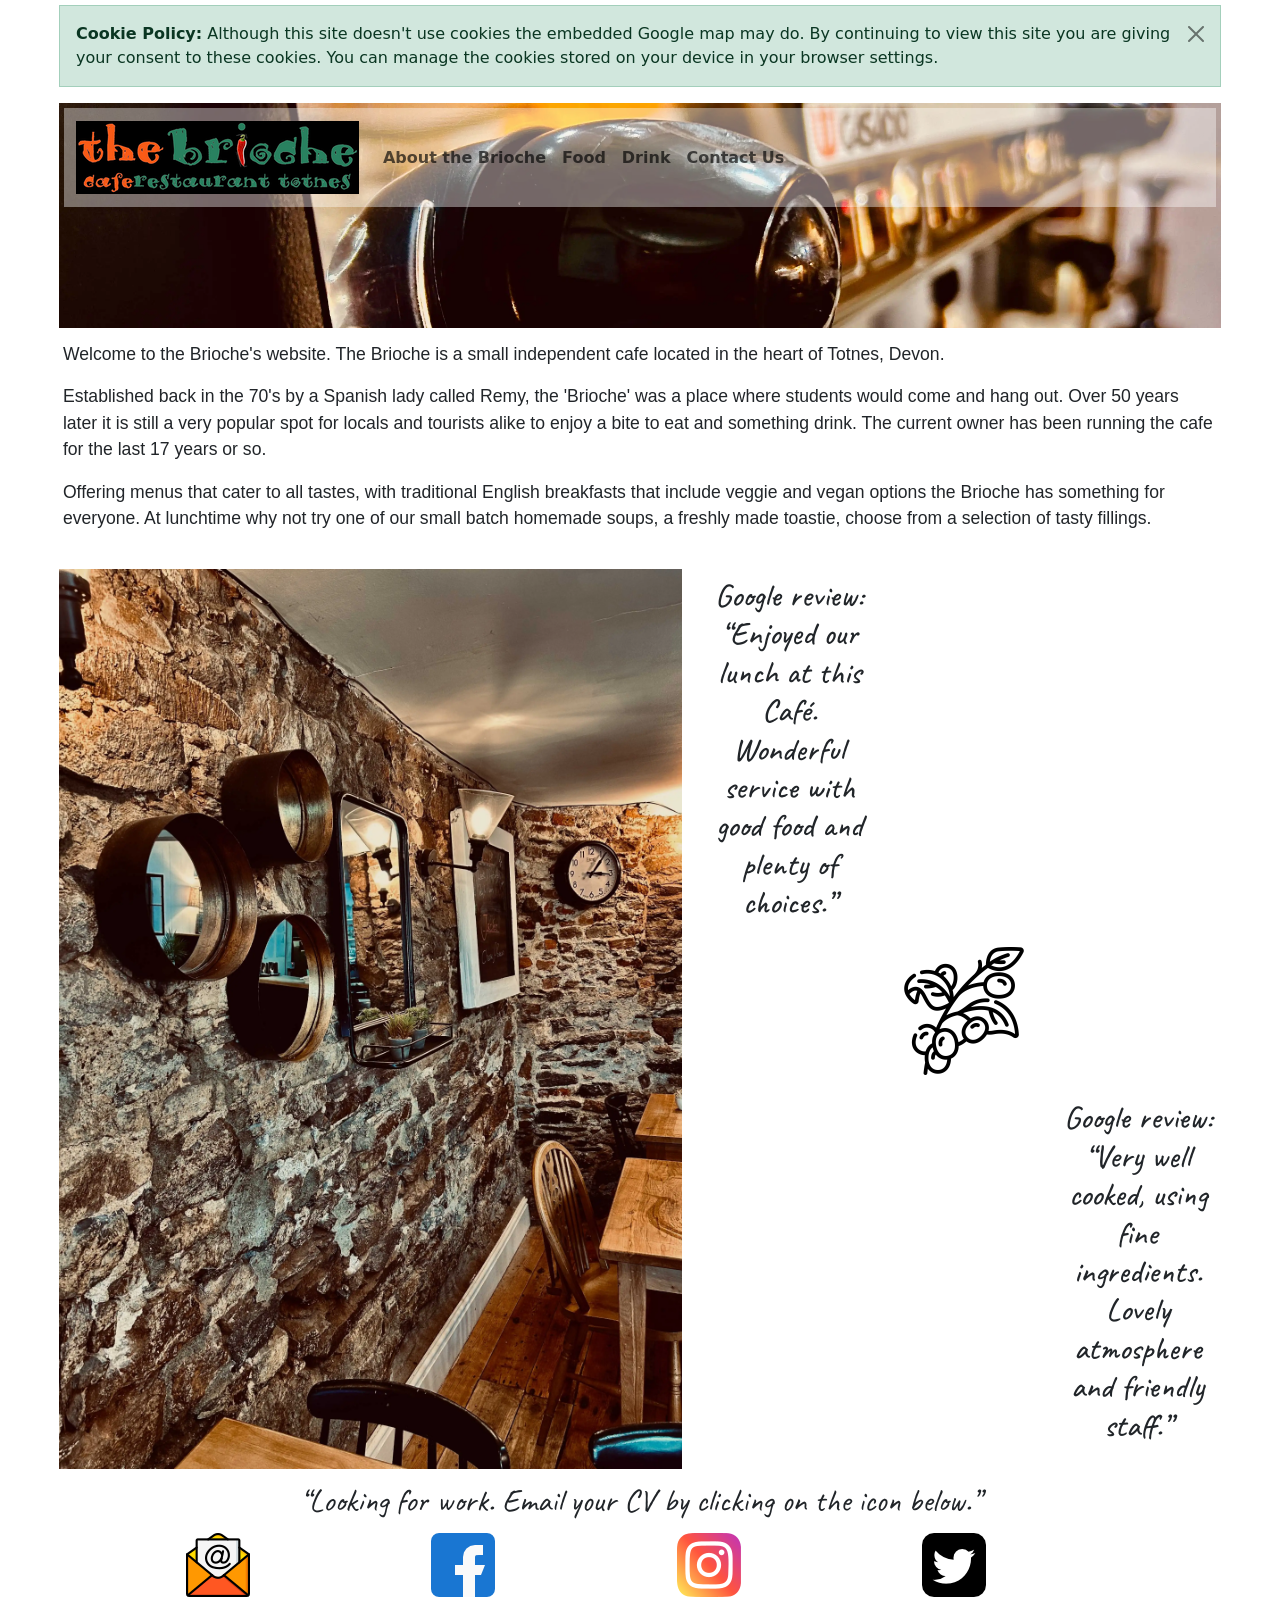
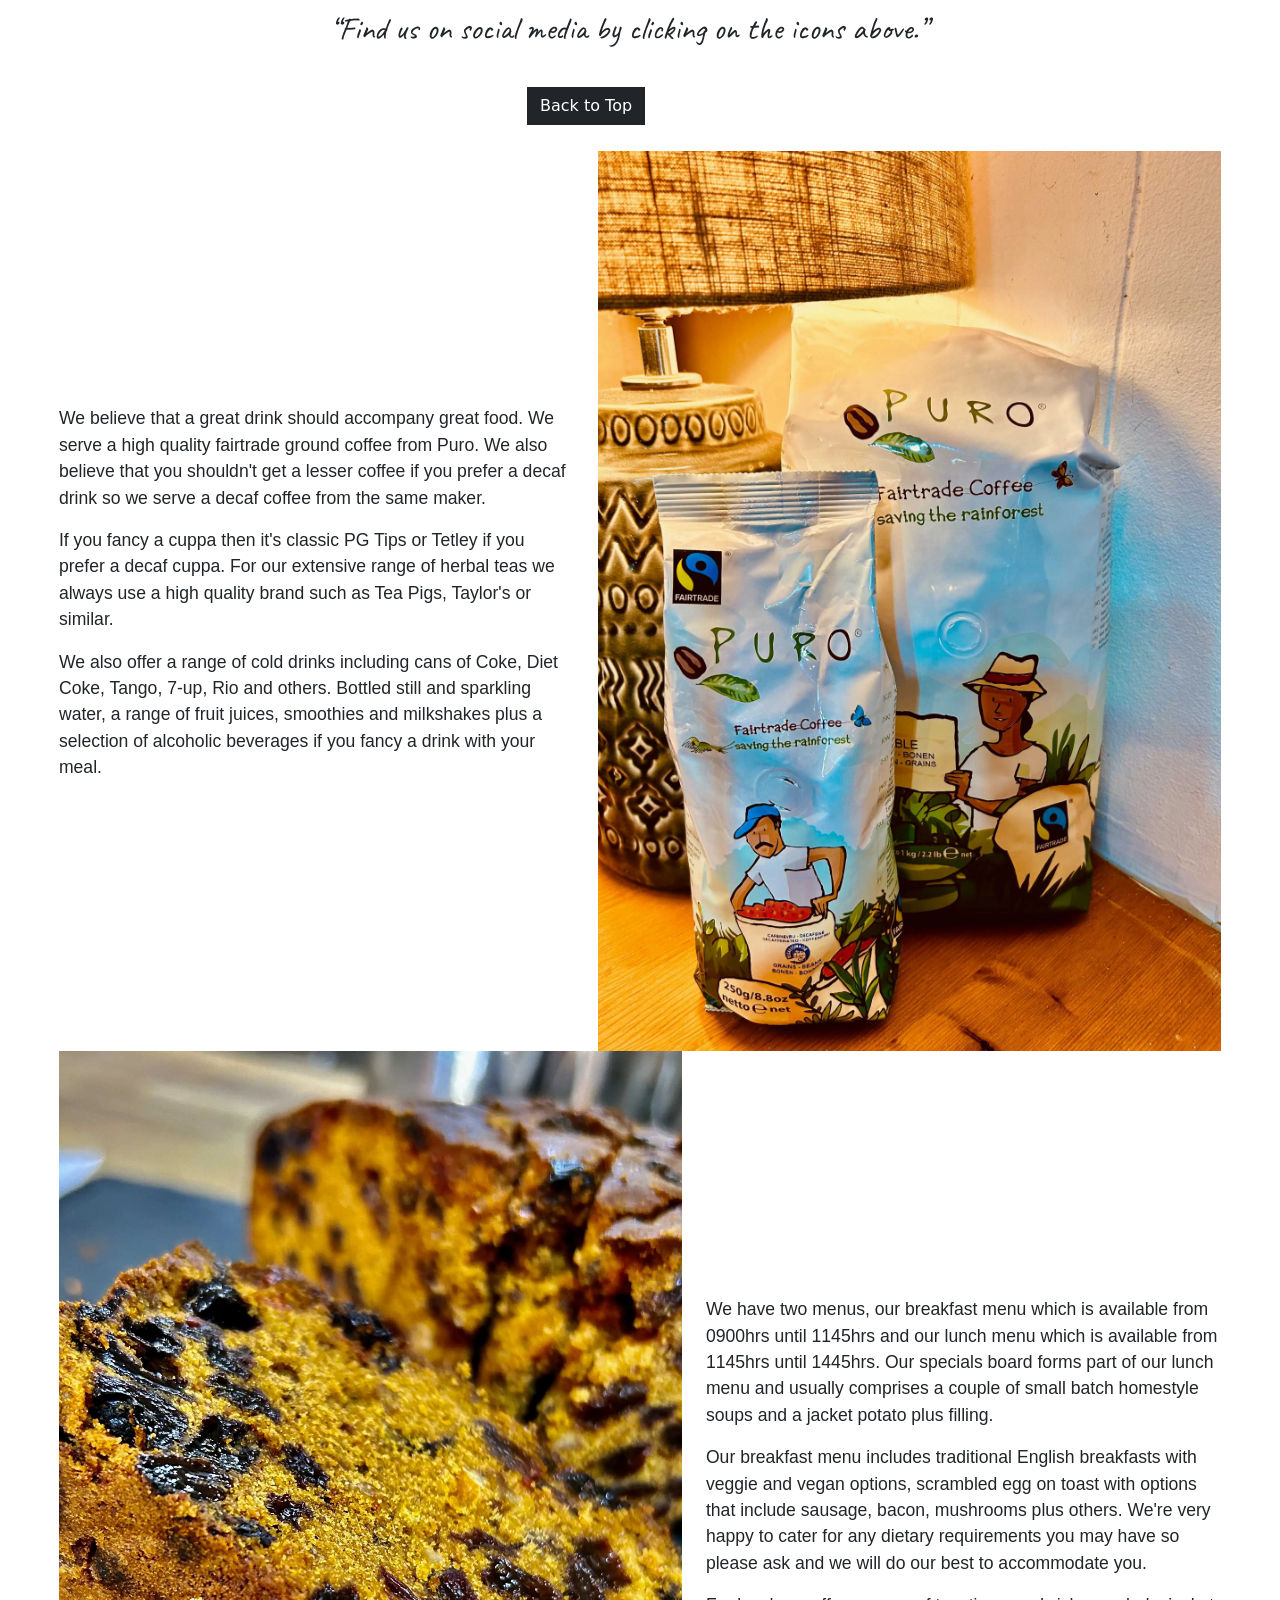
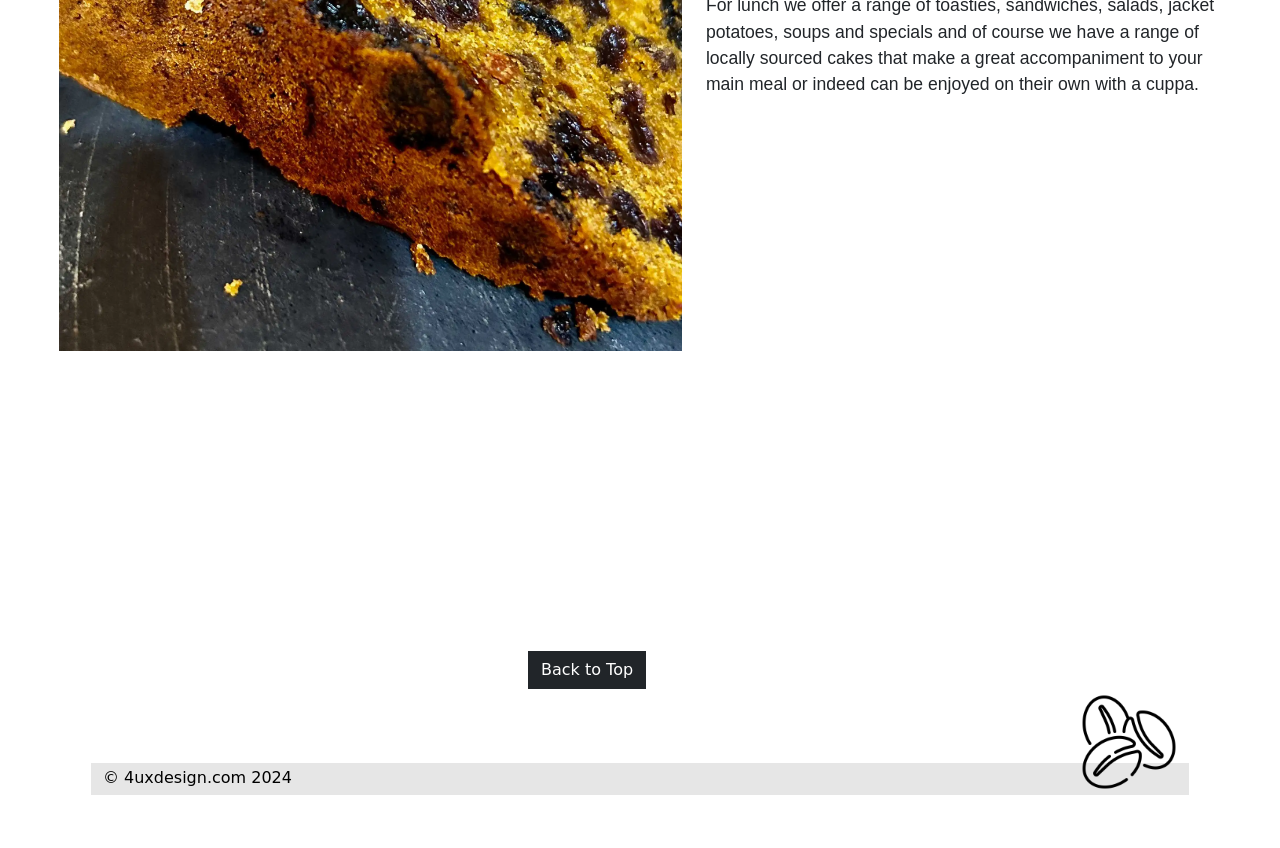
==== commit 22f5c34c: "various styling changes." ====
--- a/index.html
+++ b/index.html
@@ -1,6 +1,5 @@
 <!DOCTYPE html>
 <html lang="en">
-
 <head>
   <meta charset="UTF-8">
   <meta name="viewport" content="width=device-width, initial-scale=1">
@@ -30,17 +29,19 @@
 
 <div class="row justify-content-center">
   <div class="col-11 d-flex">
-<div class="w-100 alert alert-warning alert-dismissible fade show" role="alert">
-  <strong>Cookie Policy:</strong> Although this site doesn't use cookies the embedded Google map may do. By continuing to view this site you are giving your consent to these cookies. You can manage the cookies stored on your device in your browser settings.
-  <button type="button" class="btn-close" data-bs-dismiss="alert" aria-label="Close"></button>
+    <div class="w-100 alert alert-success alert-dismissible fade show alert-style" role="alert">
+      <strong>Cookie Policy:</strong> Although this site doesn't use cookies the embedded Google map may do. By
+      continuing to view this site you are giving your consent to these cookies. You can manage the cookies stored on
+      your device in your browser settings.
+      <button type="button" class="btn-close" data-bs-dismiss="alert" aria-label="Close"></button>
+    </div>
+  </div>
 </div>
-</div>
-</div>
 
 <!-- bootstrap navbar -->
 
 <body id="home-page">
-  <div class="row justify-content-center">
+  <div class="row justify-content-center align-items-center">
     <div class="col-11 d-flex">
       <div class="home-image">
         <nav class="navbar navbar-expand-lg navbar-color">
@@ -55,13 +56,13 @@
             <div class="collapse navbar-collapse" id="navbarSupportedContent">
               <ul class="navbar-nav me-auto mb-2 mb-lg-0">
                 <li class="nav-item">
-                  <a class="nav-link" aria-current="about-the-brioche" href="#about-brioche">About the Brioche</a>
+                  <a class="nav-link" href="#about-brioche" aria-current="page">About the Brioche</a>
                 </li>
                 <li class="nav-item">
                   <a class="nav-link" name="nav-link" aria-current="page" href="#food">Food</a>
                 </li>
                 <li class="nav-item">
-                  <a class="nav-link" aria-current="garden-gallery" href="#drinks">Drink</a>
+                  <a class="nav-link" aria-current="page" href="#drinks">Drink</a>
                 </li>
                 <li class="nav-item">
                   <a class="nav-link" name="nav-link" aria-current="page" href="#contact-brioche">Contact Us</a>
@@ -83,14 +84,16 @@
             Devon.
           </p>
           <p class="website-text-style">
-            Established back in the 70's by a Spanish lady called Remy, the 'Brioche' was a place where students would come and hang out.
-            Over 50 years later it  is still a very popular spot for locals and tourists alike to enjoy a bite to
+            Established back in the 70's by a Spanish lady called Remy, the 'Brioche' was a place where students would
+            come and hang out.
+            Over 50 years later it is still a very popular spot for locals and tourists alike to enjoy a bite to
             eat and something drink. The current owner has been running the cafe for the last 17 years or so.
           </p>
           <p class="website-text-style">
             Offering menus that cater to all tastes, with traditional English breakfasts that include veggie and vegan
-            options the Brioche has something for everyone. At lunchtime why not try one of our small batch homemade soups, a
-            freshly made toastie, choose from a selection of tasty fillings. 
+            options the Brioche has something for everyone. At lunchtime why not try one of our small batch homemade
+            soups, a
+            freshly made toastie, choose from a selection of tasty fillings.
           </p>
         </section>
       </div>
@@ -100,23 +103,35 @@
     <div class="col-11 col-lg-6">
       <div class="wall-pic"></div>
     </div>
-    <div class="nexto-wall-pic col-11 col-lg-5 d-flex justify-content-center">
-      <div class="col align-self-start quote-text-style"><h2><p><q>Enjoyed our lunch at this Café. Wonderful service with good food and plenty of choices.</q></p></h5></div>
-      <div class="col align-self-center quote-text-style"><h3><p><q>Had a lovely light lunch of toast, avocado, halloumi and tomato. Absolutely delicious! Friendly helpful staff.</q></p></h5></div>
-      <div class="col align-self-end quote-text-style"><h2><p><q>Very well cooked, using fine ingredients. Lovely atmosphere and friendly  staff.</q></p></h5></div>
+    <div class="nexto-wall-pic col-11 col-lg-5 d-flex justify-content-center text-center p-2">
+      <div class="col align-self-start quote-text-style">
+        <h2>Google review: <p><q>Enjoyed our lunch at this Café. Wonderful service with good food and plenty of
+              choices.</q></p>
+          </h5>
+      </div>
+      <div class="col align-self-center quote-text-style d-none d-lg-block">
+        <h2>
+          <p><img id="plant-style" src="assets/img/coffee-plant.webp"></p>
+          </h5>
+      </div>
+      <div class="col align-self-end quote-text-style d-none d-lg-block">
+        <h2>Google review: <p><q>Very well cooked, using fine ingredients. Lovely atmosphere and friendly staff.</q></p>
+          </h5>
+      </div>
     </div>
   </div>
 
   <!-- contact icons and a couple of quotes -->
 
-  <div class="row" id="contact-brioche">
-    <div class="col-11 d-flex justify-content-center p-3">
+  <div class="row d-flex justify-content-center" id="contact-brioche">
+    <div class="col-11 d-flex justify-content-center text-center py-2">
       <q id="brioche-quote"><span>Looking for work. Email your CV by clicking on the icon below.</span></q>
     </div>
   </div>
-  <div class="row pb-5">
+  <div class="row">
     <div class="col-11 d-flex align-items-center justify-content-evenly">
-      <a href="mailto:website-info@brioche.co.uk" target="_blank" aria-label="send an email to the Brioche (opens in a new tab)">
+      <a href="mailto:website-info@brioche.co.uk" target="_blank"
+        aria-label="send an email to the Brioche (opens in a new tab)">
         <img src="assets/img/email.png" alt="email icon" aria-hidden="true">
       </a>
       <a href="#" target="_blank" aria-label="link to facebook (opens in a new tab)">
@@ -129,33 +144,38 @@
         <img src="assets/img/twitter.png" alt="twitter icon" aria-hidden="true">
       </a>
     </div>
-    <div class="row">
-      <div class="col-11 d-flex justify-content-center p-3">
+    <div class="row d-flex justify-content-center">
+      <div class="col-11 d-flex justify-content-center text-center p-2">
         <q id="brioche-quote"><span>Find us on social media by clicking on the icons above.</span></q>
       </div>
     </div>
     <div class="col-11 back-to-top d-flex justify-content-center align-items-center">
-      <a href="#home-page" role="button" class="btn btn-dark" aria-label="back-to-top">Back to Top</a>
+      <a href="#home-page" role="button" class="btn btn-dark button-style" aria-label="back-to-top">Back to Top</a>
     </div>
   </div>
 
   <!-- drinks info -->
 
   <div class="row d-flex justify-content-center align-items-center" id="drinks">
-    
+
     <div class="col-11 col-lg-5 flex-column">
       <p class="website-text-style">
-        We believe that a great drink should accompany great food. We serve a high quality fairtrade ground coffee from Puro.
-        We also believe that you shouldn't get a lesser coffee if you prefer a decaf drink so we serve a decaf coffee from the
+        We believe that a great drink should accompany great food. We serve a high quality fairtrade ground coffee from
+        Puro.
+        We also believe that you shouldn't get a lesser coffee if you prefer a decaf drink so we serve a decaf coffee
+        from the
         same maker.
       </p>
       <p class="website-text-style">
-        If you fancy a cuppa then it's classic PG Tips or Tetley if you prefer a decaf cuppa. For our extensive range of herbal teas
+        If you fancy a cuppa then it's classic PG Tips or Tetley if you prefer a decaf cuppa. For our extensive range of
+        herbal teas
         we always use a high quality brand such as Tea Pigs, Taylor's or similar.
       </p>
       <p class="website-text-style">
-        We also offer a range of cold drinks including cans of Coke, Diet Coke, Tango, 7-up, Rio and others. Bottled still
-        and sparkling water,  a range of fruit juices, smoothies and milkshakes plus a selection of alcoholic beverages if 
+        We also offer a range of cold drinks including cans of Coke, Diet Coke, Tango, 7-up, Rio and others. Bottled
+        still
+        and sparkling water, a range of fruit juices, smoothies and milkshakes plus a selection of alcoholic beverages
+        if
         you fancy a drink with your meal.
       </p>
     </div>
@@ -164,43 +184,51 @@
     </div>
   </div>
 
-  <!-- food info --> 
+  <!-- food info -->
 
   <div class="row d-flex justify-content-center align-items-center" id="food">
     <div class="col-11 col-lg-6">
       <div class="cake-pic"></div>
     </div>
-    <div class="col-11 col-lg-5 flex-column">
-      <p class="website-text-style">
-        We have two menus, our breakfast menu which is available from 0900hrs until 1145hrs and our lunch menu which is available from
-        1145hrs until 1445hrs. Our specials board forms part of our lunch menu and usually comprises a couple of small batch homestyle
+    <div class="col-11 col-lg-5 flex-column pt-2">
+      <p class="website-text-style">
+        We have two menus, our breakfast menu which is available from 0900hrs until 1145hrs and our lunch menu which is
+        available from
+        1145hrs until 1445hrs. Our specials board forms part of our lunch menu and usually comprises a couple of small
+        batch homestyle
         soups and a jacket potato plus filling.
       </p>
       <p class="website-text-style">
-        Our breakfast menu includes traditional English breakfasts with veggie and vegan options, scrambled egg on toast with options that
-        include sausage, bacon, mushrooms plus others. We're very happy to cater for any dietary requirements you may have so please ask and we will do 
+        Our breakfast menu includes traditional English breakfasts with veggie and vegan options, scrambled egg on toast
+        with options that
+        include sausage, bacon, mushrooms plus others. We're very happy to cater for any dietary requirements you may
+        have so please ask and we will do
         our best to accommodate you.
       </p>
       <p class="website-text-style">
-        For lunch we offer a range of toasties, sandwiches, salads, jacket potatoes, soups and specials and of course we have a range of locally
-        sourced cakes that make a great accompaniment to your main meal or indeed can be enjoyed on their own with a cuppa.
-      </p>
-    </div>
-    
+        For lunch we offer a range of toasties, sandwiches, salads, jacket potatoes, soups and specials and of course we
+        have a range of locally
+        sourced cakes that make a great accompaniment to your main meal or indeed can be enjoyed on their own with a
+        cuppa.
+      </p>
+    </div>
   </div>
 
   <!-- google maps -->
 
-  <div class="row d-flex justify-content-center py-3">
-  <div class="col-11 d-flex justify-content-center">
-    <iframe id="bandw" src="https://www.google.com/maps/embed?pb=!1m18!1m12!1m3!1d2541.505614937177!2d-3.6921411235721493!3d50.43168217158859!2m3!1f0!2f0!3f0!3m2!1i1024!2i768!4f13.1!3m3!1m2!1s0x486d1ce975a3740d%3A0xade4c147fe011c04!2sThe%20Brioche%20Cafe!5e0!3m2!1sen!2suk!4v1711627948881!5m2!1sen!2suk" width="1500" height="250" style="border:0;" allowfullscreen="" loading="lazy" referrerpolicy="no-referrer-when-downgrade"></iframe>
-  </div>
+  <div class="row d-flex justify-content-center pt-4">
+    <div class="col-11 d-flex justify-content-center">
+      <iframe id="bandw"
+        src="https://www.google.com/maps/embed?pb=!1m18!1m12!1m3!1d2541.505614937177!2d-3.6921411235721493!3d50.43168217158859!2m3!1f0!2f0!3f0!3m2!1i1024!2i768!4f13.1!3m3!1m2!1s0x486d1ce975a3740d%3A0xade4c147fe011c04!2sThe%20Brioche%20Cafe!5e0!3m2!1sen!2suk!4v1711627948881!5m2!1sen!2suk"
+        width="1500" height="250" style="border:0;" allowfullscreen="" loading="lazy"
+        referrerpolicy="no-referrer-when-downgrade"></iframe>
+    </div>
   </div>
   <div class="col-11 back-to-top d-flex justify-content-center align-items-center">
-    <a href="#home-page" role="button" class="btn btn-dark" aria-label="back-to-top">Back to Top</a>
-  </div>
-
-  <!-- footer behaviour set with bootstrap and custom css. social media icons from flaticon (credit in readme).  -->
+    <a href="#home-page" role="button" class="btn btn-dark button-style" aria-label="back-to-top">Back to Top</a>
+  </div>
+
+  <!-- footer behaviour set with bootstrap.  -->
 
   <footer class="row p-5 justify-content-center">
     <div class="col-11 d-flex align-items-end footer-style">
@@ -210,4 +238,4 @@
     </div>
   </footer>
   <script src="assets/js/bootstrap.bundle.js"></script>
-</body>
+</body>
--- a/assets/css/style.css
+++ b/assets/css/style.css
@@ -6,13 +6,12 @@
 
 body {
   width: 100%;
-  margin: 0;
   padding: 5px;
-  background-color: rgba(88, 90, 89, 0.15) !important;
+  background-color: rgba(255, 255, 255, 0.15) !important;
 }
 
 .home-image {
-  height: 75dvh;
+  height: 25dvh;
   width: 100%;
   padding: 5px;
   background: url('../img/coffee-machine.webp') no-repeat center center;
@@ -45,11 +44,9 @@
   background-size: cover;
 }
 
-.nexto-wall-pic {
-  height: 100dvh;
-  width: 100%;
-  background: url('../img/coffee-plant.webp') no-repeat bottom left;
-  background-size: 250px 250px;
+#plant-style {
+  height: 128px;
+  width: 128px;
 }
 
 .brand-font {
@@ -88,7 +85,7 @@
 #brioche-quote {
   font-family: "Caveat", sans-serif;
   font-weight: 400;
-  font-size: calc(1em + 2vw);
+  font-size: calc(1em + 1.25vw);
 }
 
 .footer-style {
@@ -146,10 +143,18 @@
 .website-text-style {
   font-family: "Delius", sans-serif;
   font-weight: 400;
-  font-size: 1.2em;
+  font-size: 1.1em;
 }
 
 .quote-text-style {
   font-family: Caveat, sans-serif;
   font-weight: 400;
+}
+
+.button-style {
+  border-radius: 0 !important;
+}
+
+.alert-style {
+  border-radius: 0 !important;
 }
